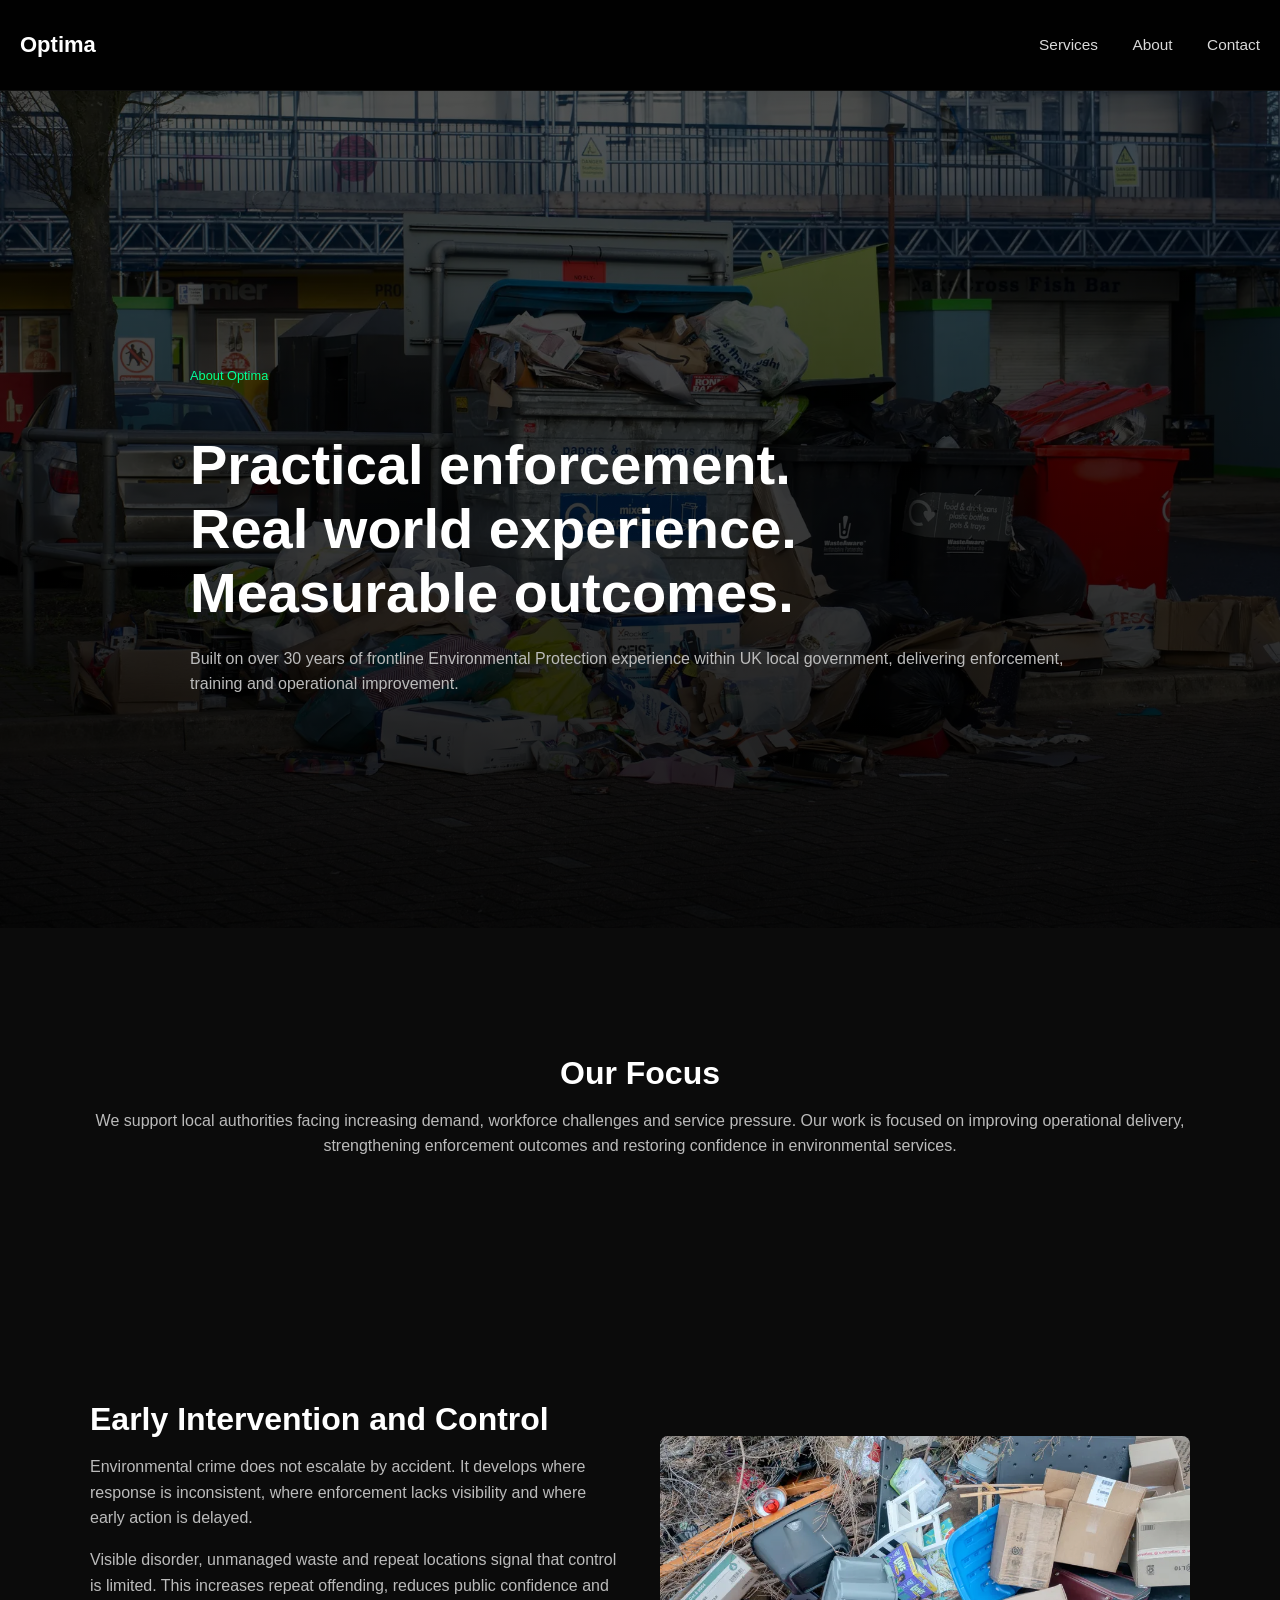
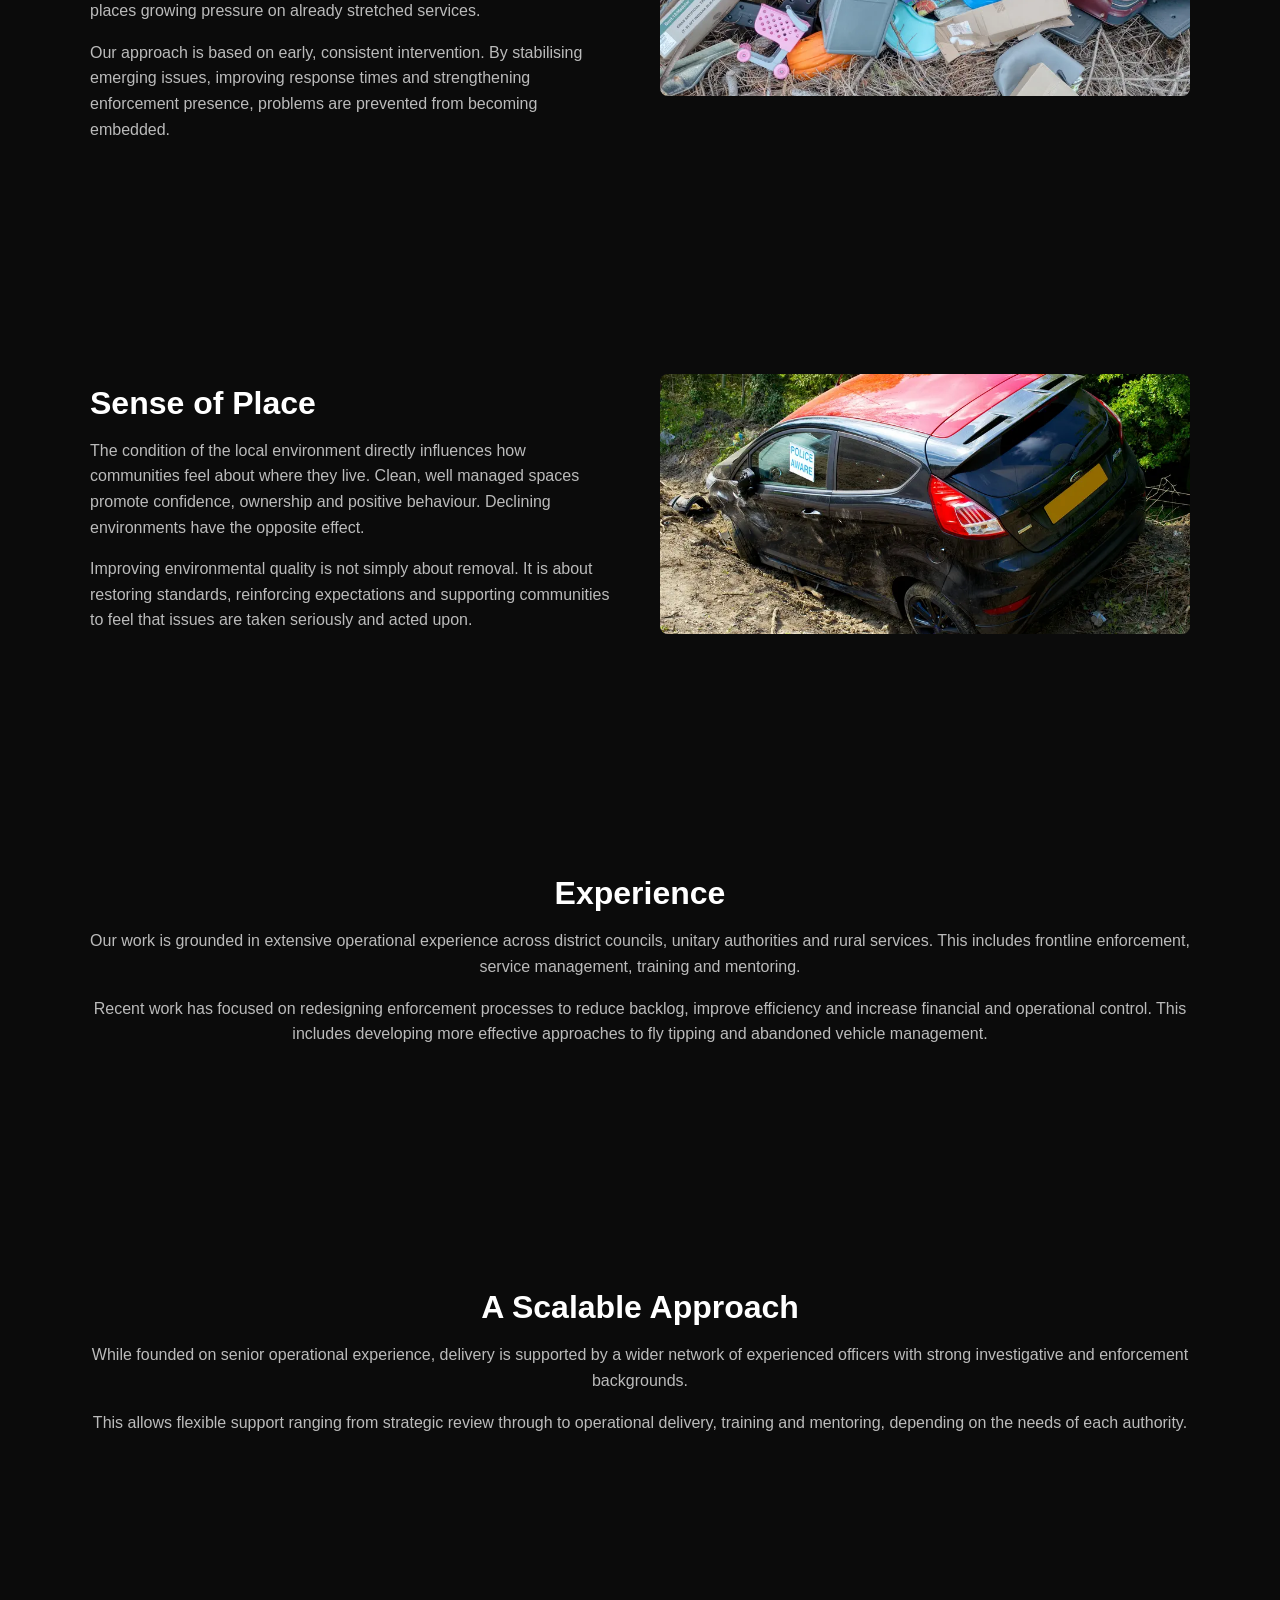
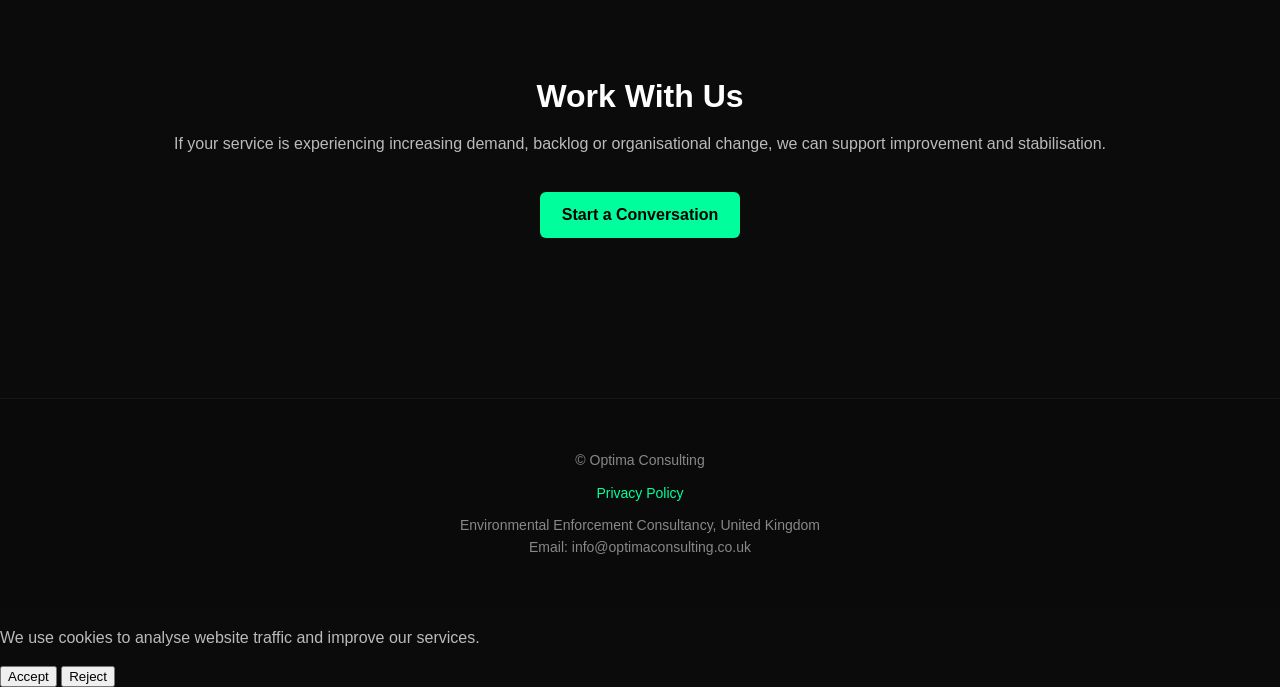
==== about.html @ 229b8951 "Update site structure, add cookie consent, privacy page, improve services content" ====
<!DOCTYPE html>
<html lang="en">
<head>
<meta charset="UTF-8">
<meta name="viewport" content="width=device-width, initial-scale=1.0">
<title>About | Optima Consulting</title>

<link rel="stylesheet" href="css/style.css">
</head>

<body>

<div id="nav-placeholder"></div>

<!-- HERO -->

<section class="hero">
    <div class="hero-inner">
        <p class="eyebrow">About Optima</p>

        <h1>
            Practical enforcement.<br>
            Real world experience.<br>
            Measurable outcomes.
        </h1>

        <p>
        Built on over 30 years of frontline Environmental Protection experience within UK local government, delivering enforcement, training and operational improvement.
        </p>
    </div>
</section>

<!-- POSITIONING -->

<section class="section center">
    <div class="container">
        <h2>Our Focus</h2>
        <p>
        We support local authorities facing increasing demand, workforce challenges and service pressure. Our work is focused on improving operational delivery, strengthening enforcement outcomes and restoring confidence in environmental services.
        </p>
    </div>
</section>

<!-- CORE PRINCIPLE -->

<section class="split">
    <div class="container split-grid">

        <div>
            <h2>Early Intervention and Control</h2>

            <p>
            Environmental crime does not escalate by accident. It develops where response is inconsistent, where enforcement lacks visibility and where early action is delayed.
            </p>

            <p>
            Visible disorder, unmanaged waste and repeat locations signal that control is limited. This increases repeat offending, reduces public confidence and places growing pressure on already stretched services.
            </p>

            <p>
            Our approach is based on early, consistent intervention. By stabilising emerging issues, improving response times and strengthening enforcement presence, problems are prevented from becoming embedded.
            </p>
        </div>

        <img src="images/flytipping.webp" alt="Environmental enforcement">

    </div>
</section>

<!-- SENSE OF PLACE -->

<section class="split">
    <div class="container split-grid reverse">

        <div>
            <h2>Sense of Place</h2>

            <p>
            The condition of the local environment directly influences how communities feel about where they live. Clean, well managed spaces promote confidence, ownership and positive behaviour. Declining environments have the opposite effect.
            </p>

            <p>
            Improving environmental quality is not simply about removal. It is about restoring standards, reinforcing expectations and supporting communities to feel that issues are taken seriously and acted upon.
            </p>
        </div>

        <img src="images/abandoned.webp" alt="Local environment and public space">

    </div>
</section>

<!-- EXPERIENCE -->

<section class="section">
    <div class="container">

        <h2>Experience</h2>

        <p>
        Our work is grounded in extensive operational experience across district councils, unitary authorities and rural services. This includes frontline enforcement, service management, training and mentoring.
        </p>

        <p>
        Recent work has focused on redesigning enforcement processes to reduce backlog, improve efficiency and increase financial and operational control. This includes developing more effective approaches to fly tipping and abandoned vehicle management.
        </p>

    </div>
</section>

<!-- TEAM POSITIONING -->

<section class="section center">
    <div class="container">

        <h2>A Scalable Approach</h2>

        <p>
        While founded on senior operational experience, delivery is supported by a wider network of experienced officers with strong investigative and enforcement backgrounds.
        </p>

        <p>
        This allows flexible support ranging from strategic review through to operational delivery, training and mentoring, depending on the needs of each authority.
        </p>

    </div>
</section>

<!-- FINAL CTA -->

<section class="section center">
    <div class="container">
        <h2>Work With Us</h2>
        <p>
        If your service is experiencing increasing demand, backlog or organisational change, we can support improvement and stabilisation.
        </p>
        <a href="contact.html" class="btn">Start a Conversation</a>
    </div>
</section>


<script src="js/nav.js"></script>
<script src="js/footer.js"></script>
<script src="js/cookie.js"></script>
</body>
</html>
---- css/style.css ----
/* RESET */
body {
    margin:0;
    font-family: Arial, sans-serif;
    background:#0b0b0b;
    color:#fff;
    padding-top:90px;
}

/* GLOBAL CONTAINER */
.container {
    max-width:1100px;
    margin:auto;
    padding:0 20px;
}

/* NAV BAR */
.nav {
    position:fixed;
    top:0;
    width:100%;
    z-index:1000;
    background: rgba(0,0,0,0.9);
    backdrop-filter: blur(6px);
    border-bottom:1px solid rgba(255,255,255,0.05);
}

.nav-inner {
    height:90px;
    padding:0 20px;
    display:flex;
    align-items:center;
    justify-content:space-between;
}

/* LOGO */
.logo a {
    font-size:clamp(18px, 2vw, 22px);
    font-weight:600;
    color:#ffffff;
    text-decoration:none;
}

/* NAV LINKS */
.nav-links a {
    color:#ffffff;
    text-decoration:none;
    margin-left:30px;
    font-size:clamp(14px, 1.2vw, 16px);
    opacity:0.85;
    transition:all 0.2s ease;
}

.nav-links a:hover,
.nav-links a.active {
    color:#00ff9c;
    opacity:1;
}

.nav a:visited {
    color:#ffffff;
}

/* TYPOGRAPHY */
h1 {
    font-size:clamp(32px, 5vw, 56px);
    line-height:1.15;
    margin-bottom:20px;
}

h2 {
    font-size:clamp(24px, 3vw, 32px);
    margin-bottom:15px;
}

h3 {
    font-size:18px;
    color:#00ff9c;
}

p {
    color:#bbb;
    line-height:1.6;
}

/* HERO */
.hero {
    display:flex;
    align-items:center;
    min-height:70vh;

    padding:clamp(100px, 10vw, 140px) 20px 80px;

    background:
        linear-gradient(rgba(0,0,0,0.65), rgba(0,0,0,0.9)),
        url('../images/hero-texture.webp') center/cover no-repeat;
}

.hero-inner {
    max-width:900px;
    margin:0 auto;
}

/* ADD THIS BELOW YOUR HERO SECTION */

/* SERVICE HERO (NEW) */
.service-hero {
    position: relative;
    display: flex;
    align-items: center;
    min-height: 80vh;
    padding: 120px 0 80px;
    overflow: hidden;
}

/* BACKGROUND IMAGES */
.service-flytipping {
    background: url("../images/flytipping.webp") center/cover no-repeat;
}

.service-vehicles {
    background: url("../images/abandoned.webp") center/cover no-repeat;
}

/* STRONG OVERLAY (FIXED) */
.service-overlay {
    position: absolute;
    top: 0;
    left: 0;
    right: 0;
    bottom: 0;

    background: linear-gradient(
        rgba(0,0,0,0.85) 0%,
        rgba(0,0,0,0.75) 40%,
        rgba(0,0,0,0.9) 100%
    );

    z-index: 1;
}

/* CONTENT CONTAINER */
.service-hero-content {
    position: relative;
    z-index: 2;
    max-width: 700px;
}

/* TEXT IMPROVEMENTS */
.service-hero-content h2,
.service-hero-content p,
.service-hero-content li,
.service-hero-content h3 {
    text-shadow: 0 2px 8px rgba(0,0,0,0.6);
}

/* LEAD TEXT */
.lead {
    font-size: 18px;
    color: #ddd;
    margin-bottom: 20px;
}

/* TWO COLUMN INSIDE HERO */
.service-columns {
    display: grid;
    grid-template-columns: 1fr 1fr;
    gap: 30px;
    margin-top: 30px;
}

.footer {
    background:#0a0a0a;
    border-top:1px solid rgba(255,255,255,0.05);
    margin-top:60px;
    padding:40px 20px;
    text-align:center;
}

.footer-inner {
    max-width:900px;
    margin:auto;
}

.footer p {
    margin:10px 0;
    color:#888;
    font-size:14px;
}

.footer a {
    color:#00ff9c;
    text-decoration:none;
}

.footer a:hover {
    text-decoration:underline;
}

.footer-meta {
    font-size:13px;
    color:#666;
}

/* MOBILE FIX */
@media (max-width:768px) {

    .service-hero {
        min-height: auto;
        padding: 100px 20px 60px;
    }

    .service-columns {
        grid-template-columns: 1fr;
    }
}

/* EYEBROW */
.eyebrow {
    color:#00ff9c;
    font-size:0.8rem;
    margin-bottom:10px;
}

/* BUTTON */
.btn {
    display:inline-block;
    margin-top:20px;
    padding:14px 22px;
    background:#00ff9c;
    color:#000;
    border-radius:6px;
    text-decoration:none;
    font-weight:600;
}

/* SECTION */
.section {
    padding:clamp(60px, 8vw, 100px) 0;
    text-align:center;
}

/* SPLIT LAYOUT */
.split {
    padding:clamp(60px, 8vw, 100px) 0;
}

.split-grid {
    display:grid;
    grid-template-columns:1fr 1fr;
    gap:40px;
    align-items:center;
}

.split img {
    width:100%;
    height:260px;
    object-fit:cover;
    border-radius:8px;
}

/* CASE STUDY */
.case {
    padding:clamp(60px, 8vw, 100px) 0;
    background:#111;
}

.case-grid {
    display:grid;
    grid-template-columns:1fr 1fr;
    gap:50px;
    align-items:center;
}

.case img {
    width:100%;
    height:260px;
    object-fit:cover;
    border-radius:8px;
}

/* ALT CASE */
.case-alt {
    padding:clamp(60px, 8vw, 100px) 0;
}

.narrow {
    max-width:700px;
    margin:auto;
}

/* LISTS */
ul {
    margin:20px 0;
    padding-left:20px;
}

li {
    margin-bottom:8px;
    color:#ccc;
}

/* CREDIBILITY */
.credibility {
    padding:clamp(60px, 8vw, 100px) 0;
    background:#0f0f0f;
}

.grid-3 {
    display:grid;
    grid-template-columns:repeat(3,1fr);
    gap:30px;
    margin-top:30px;
}

/* APPROACH */
.approach {
    padding:clamp(60px, 8vw, 100px) 0;
}

.grid-4 {
    display:grid;
    grid-template-columns:repeat(4,1fr);
    gap:25px;
    margin-top:30px;
}

/* CONTACT */
.contact {
    background:#111;
    padding:clamp(60px, 8vw, 100px) 0;
    border-radius:8px;
}

.steps {
    margin-top:20px;
    text-align:center;
}

.steps p {
    margin:10px 0;
    color:#ccc;
}

/* FORM */
.form-grid {
    display:grid;
    grid-template-columns:1fr 1fr;
    gap:20px;
    margin-top:40px;
}

.form-group {
    display:flex;
    flex-direction:column;
}

.form-group.full {
    grid-column:1 / -1;
}

.form-group label {
    font-size:13px;
    color:#aaa;
    margin-bottom:6px;
}

.form-group input,
.form-group textarea,
.form-group select {
    padding:12px;
    border-radius:6px;
    border:1px solid #333;
    background:#111;
    color:#fff;
    font-size:14px;
}

.form-group input:focus,
.form-group textarea:focus,
.form-group select:focus {
    outline:none;
    border-color:#00ff9c;
}

.form-group .btn {
    width:fit-content;
}

/* CENTER */
.center {
    text-align:center;
}

/* MOBILE */
@media (max-width:768px) {

    body {
        padding-top:80px;
    }

    .nav-inner {
        height:80px;
    }

    .split-grid,
    .case-grid,
    .grid-3,
    .grid-4 {
        grid-template-columns:1fr;
    }

    .form-grid {
        grid-template-columns:1fr;
    }

    .hero {
        min-height:auto;
        padding:100px 20px 60px;
    }


}
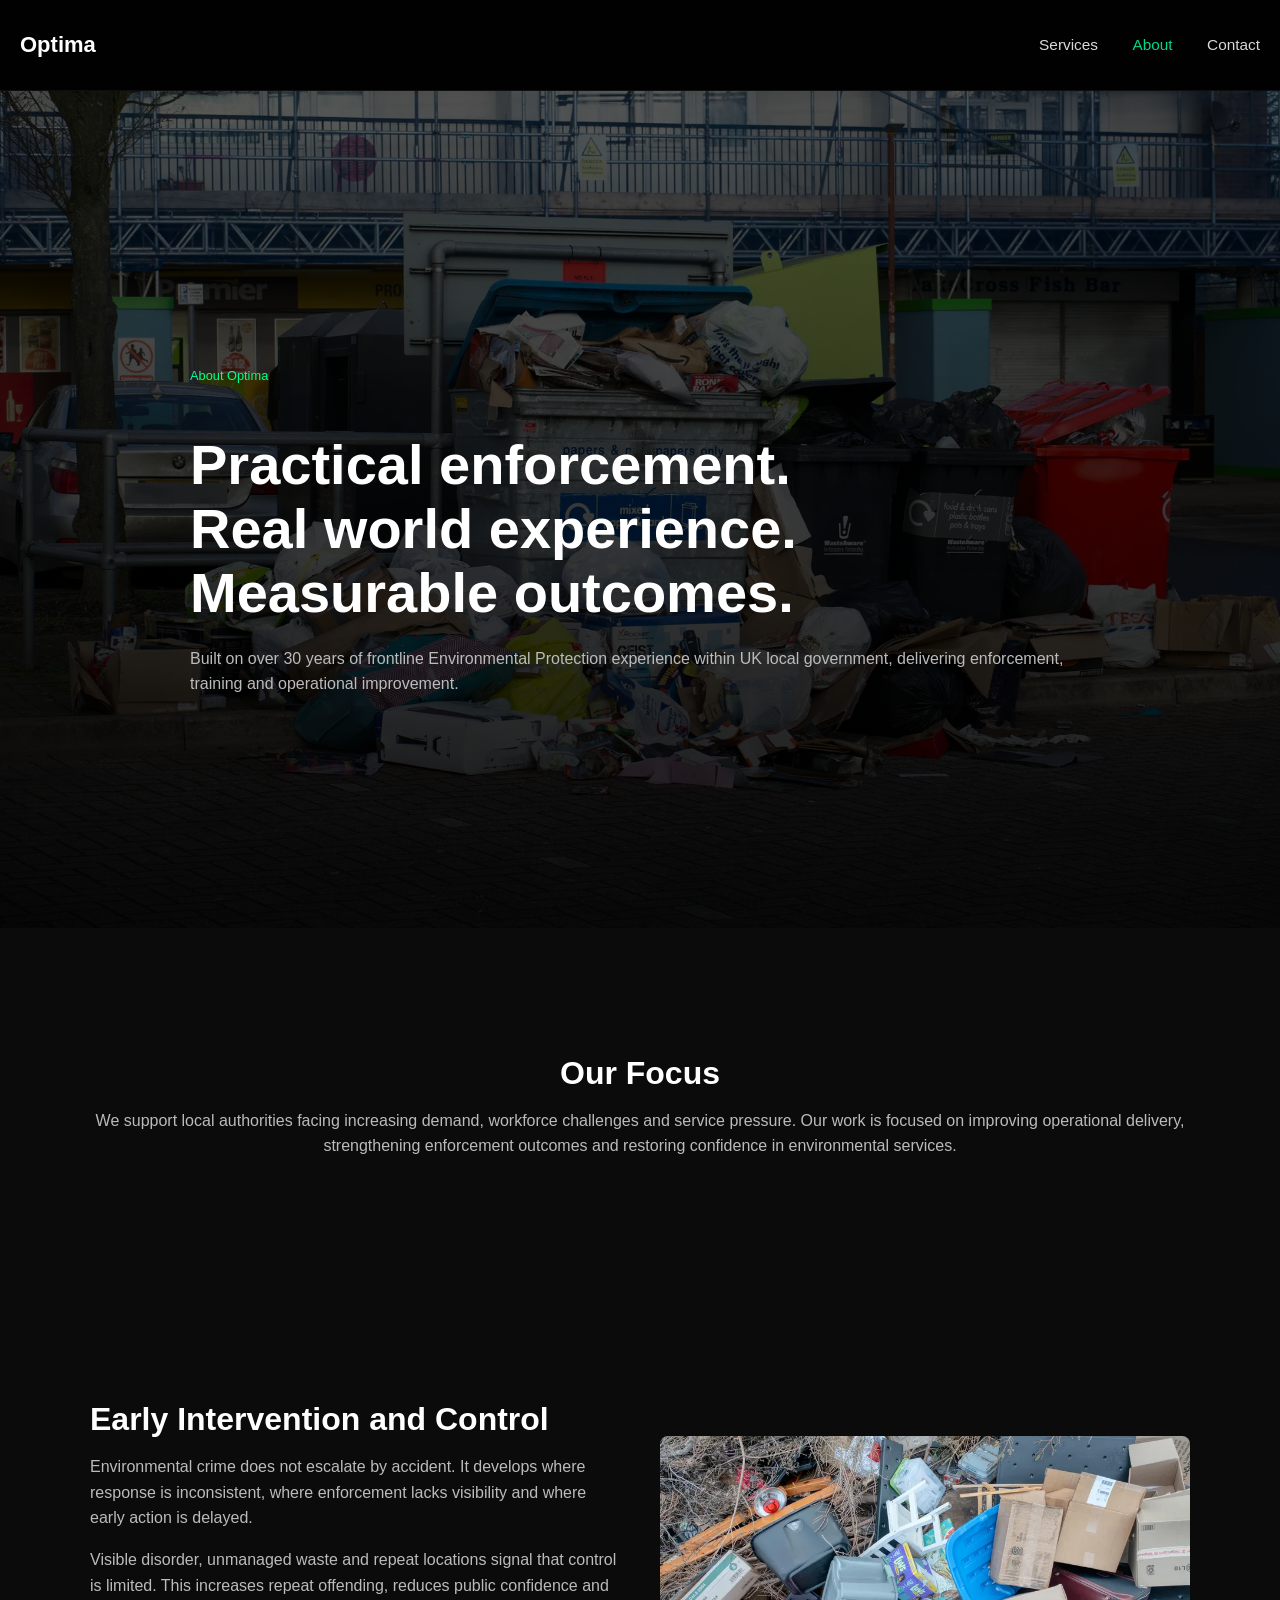
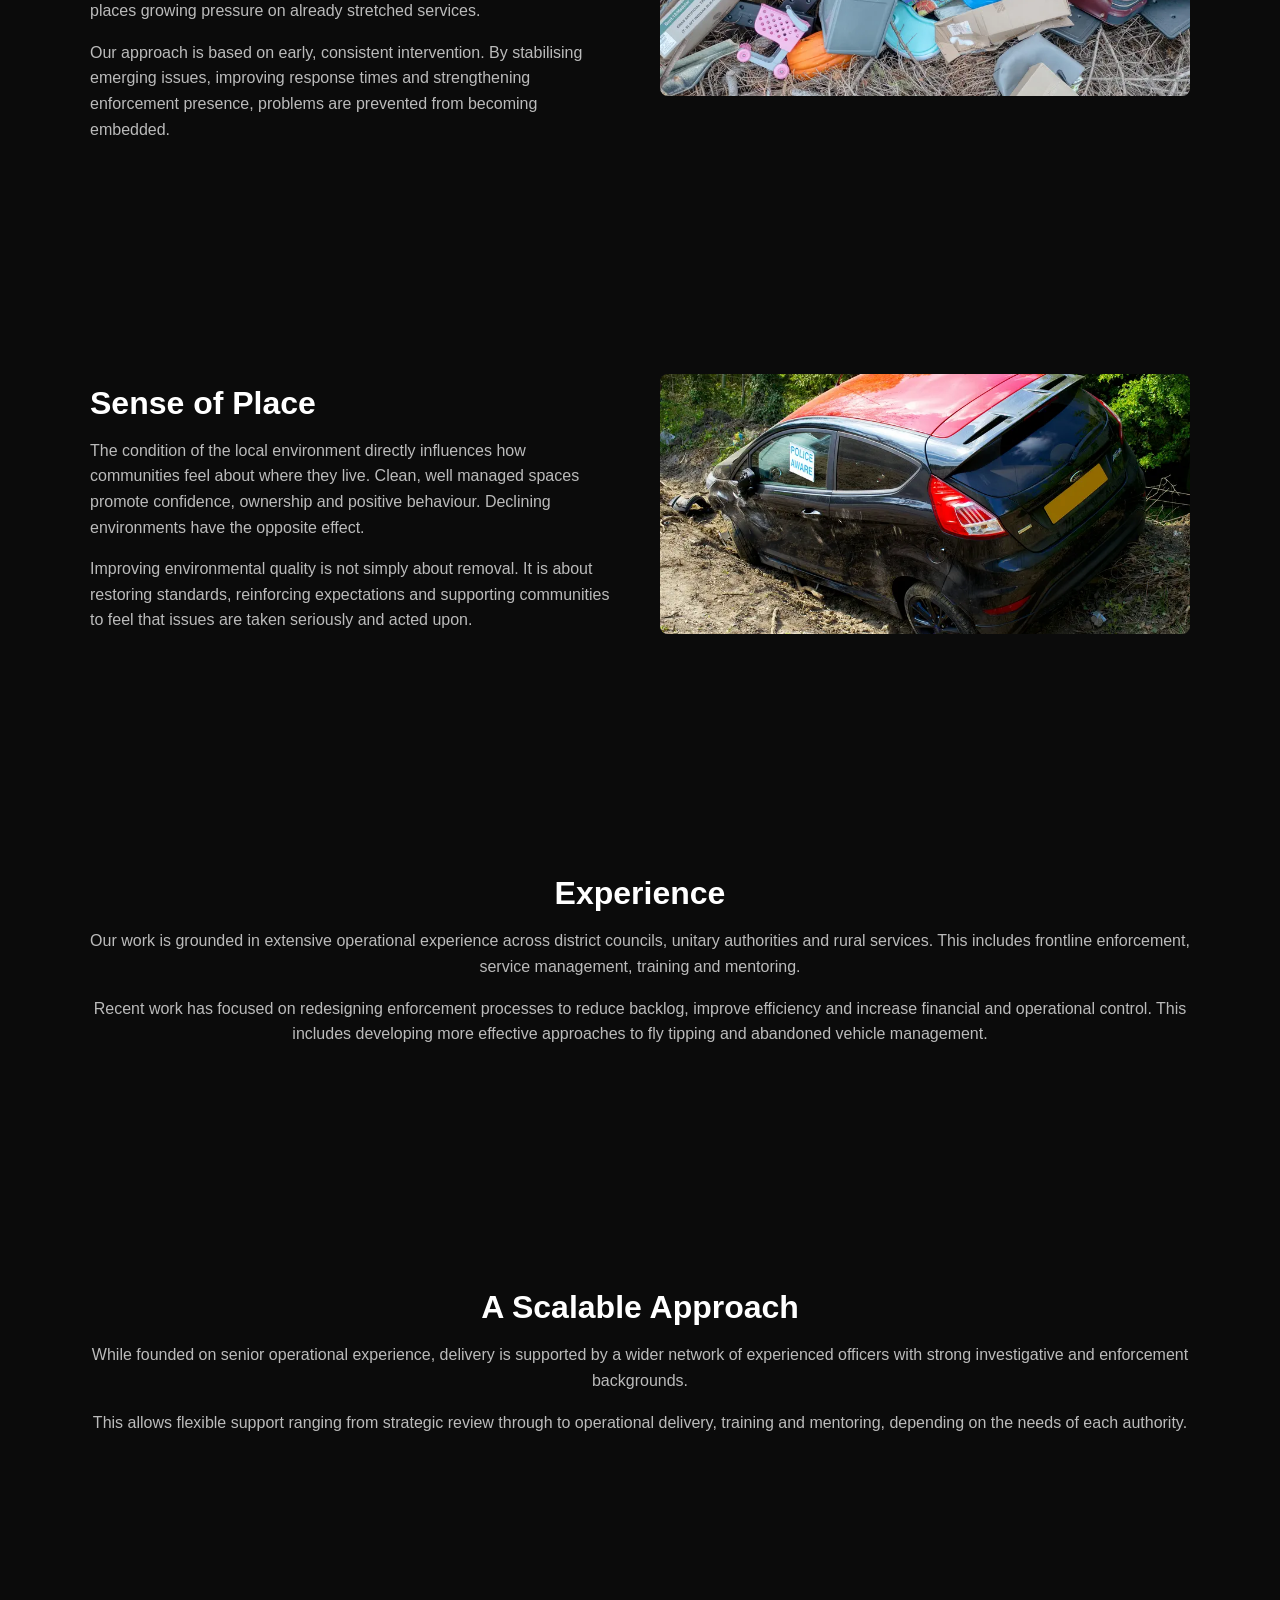
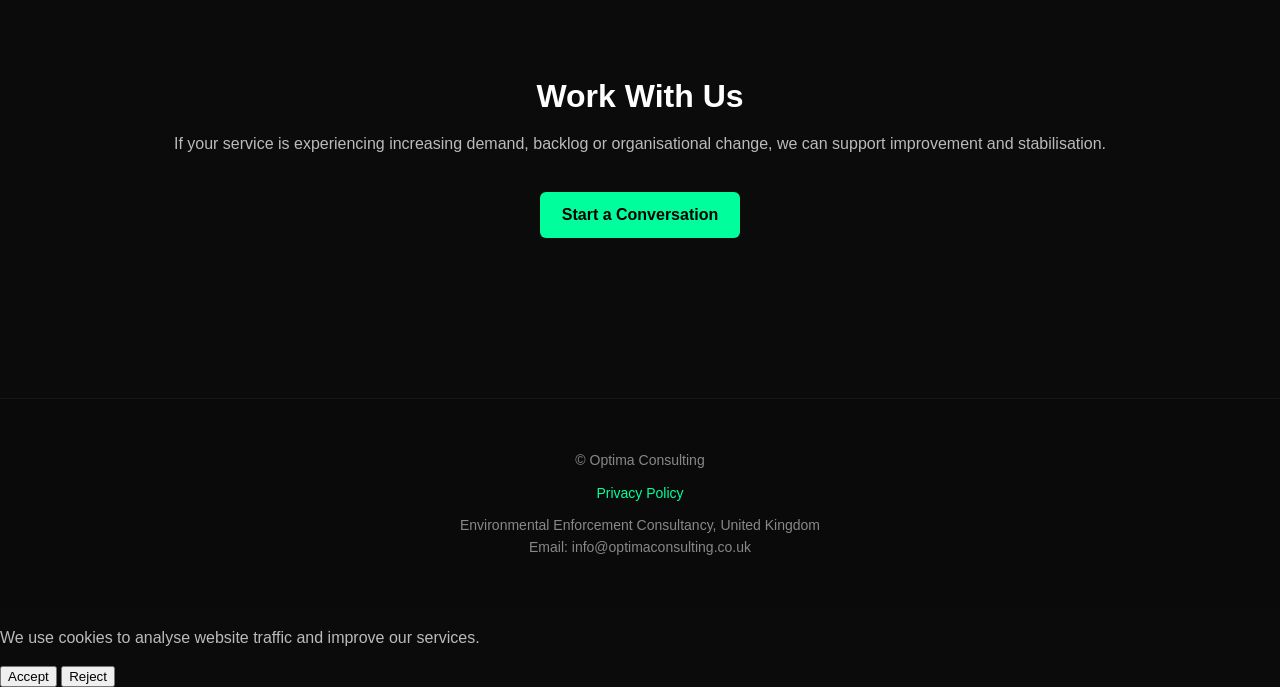
==== commit 3e9afbf1: "Update site structure, add cookie consent, privacy page, improve services content" ====
--- a/about.html
+++ b/about.html
@@ -140,6 +140,6 @@
 
 <script src="js/nav.js"></script>
 <script src="js/footer.js"></script>
-<script src="js/cookie.js"></script>
+<script src="/js/cookie.js"></script>
 </body>
 </html>
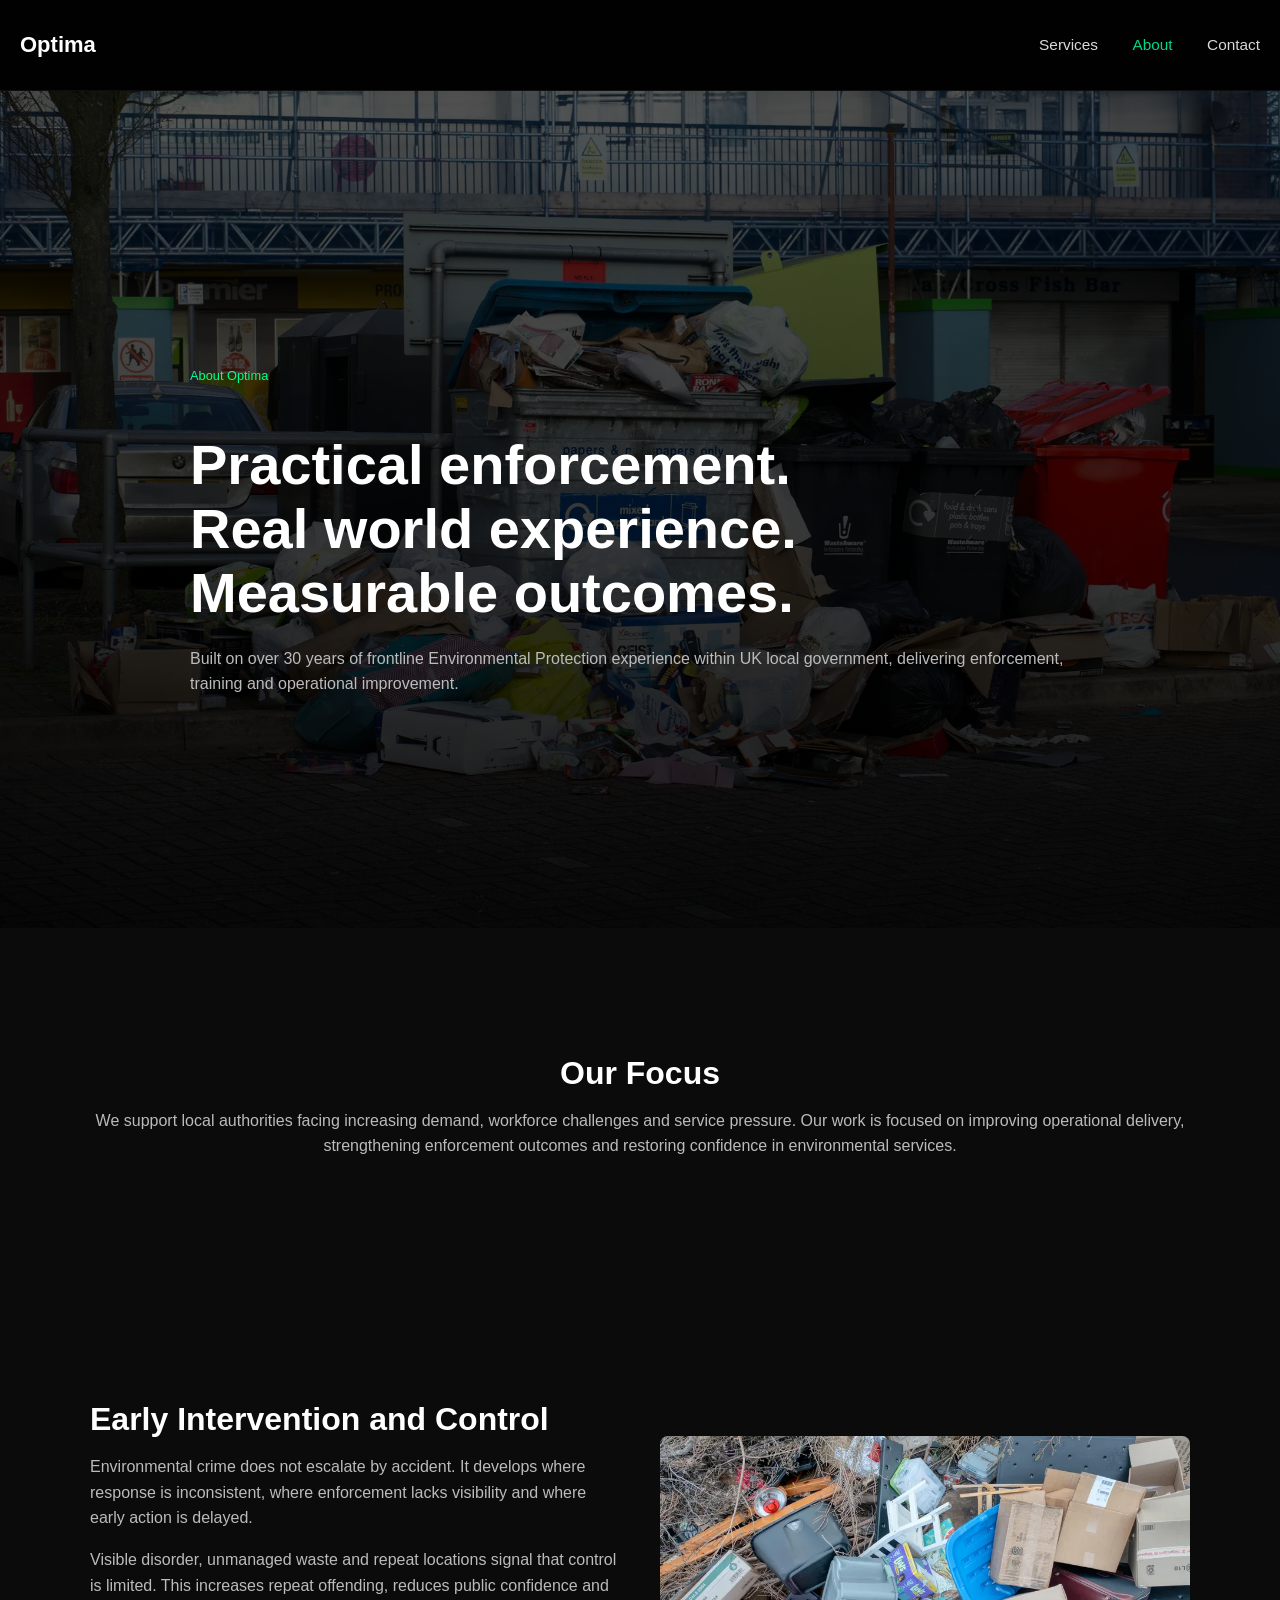
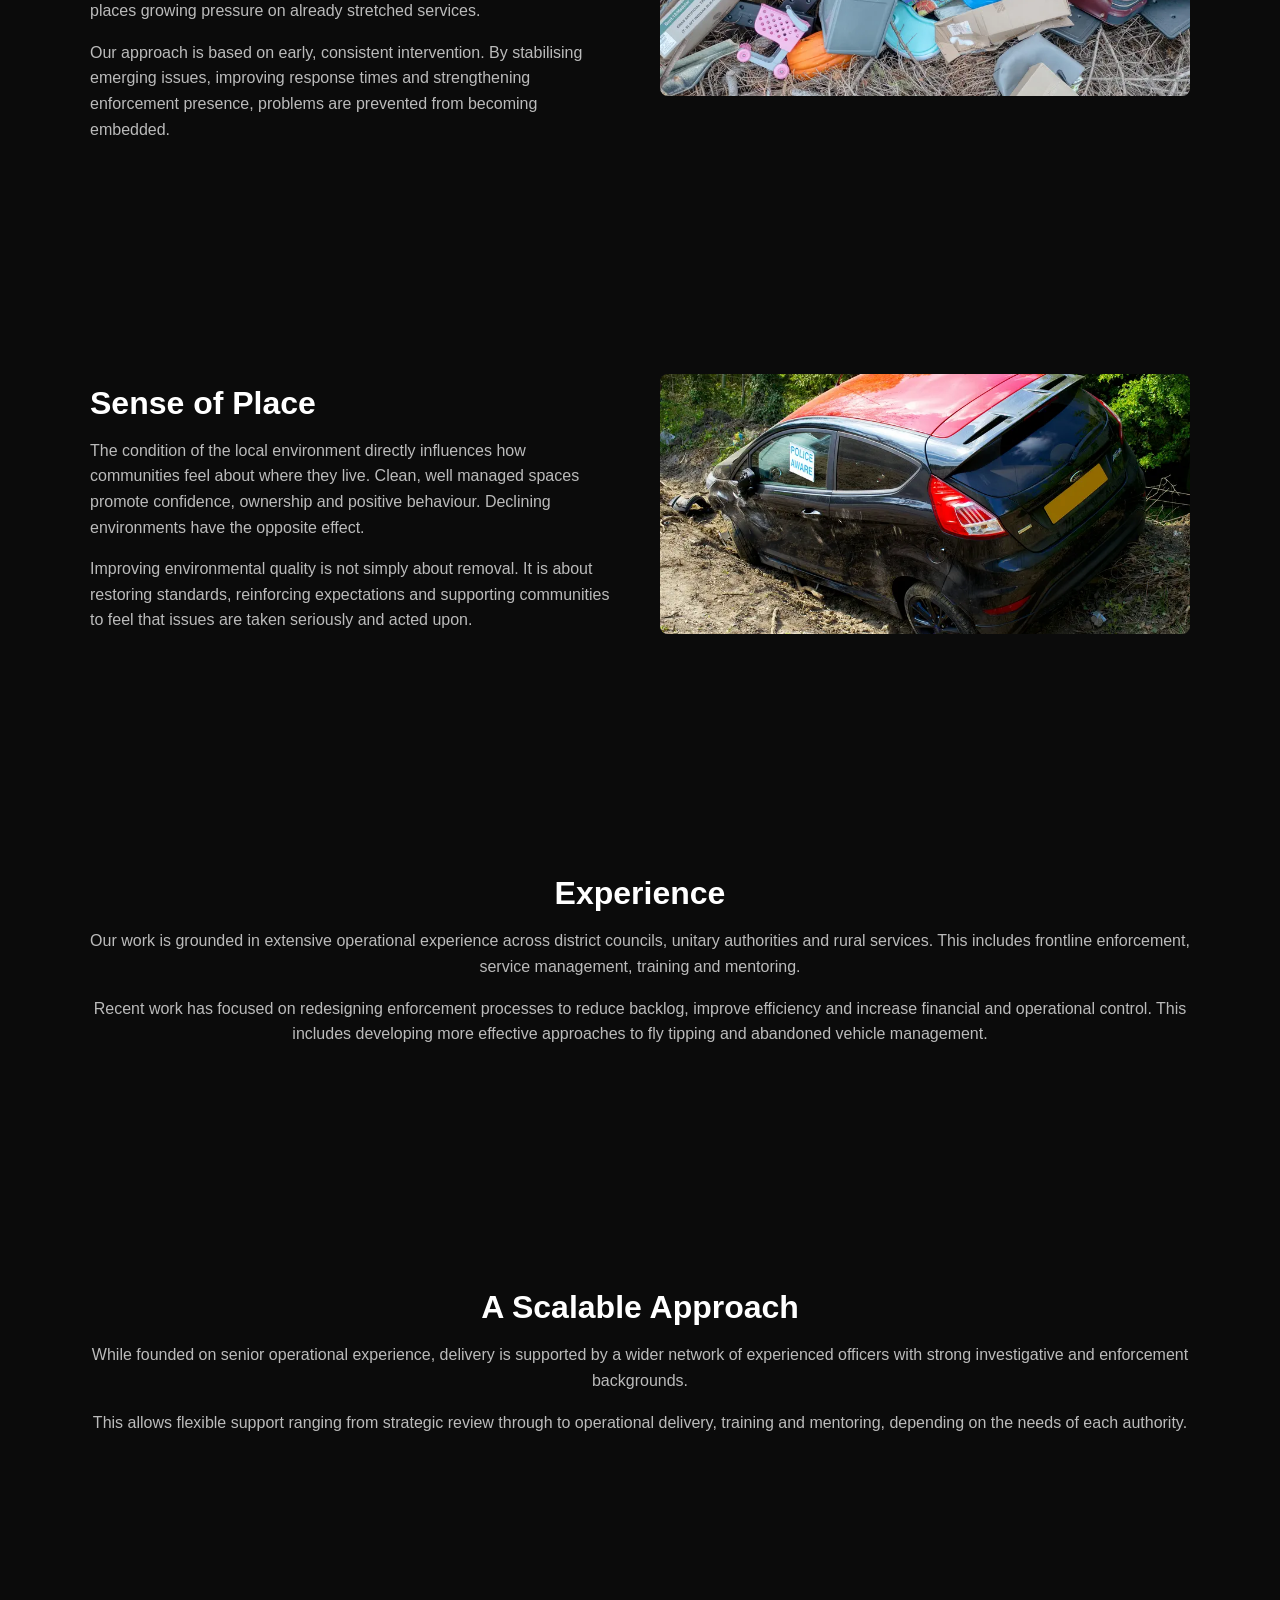
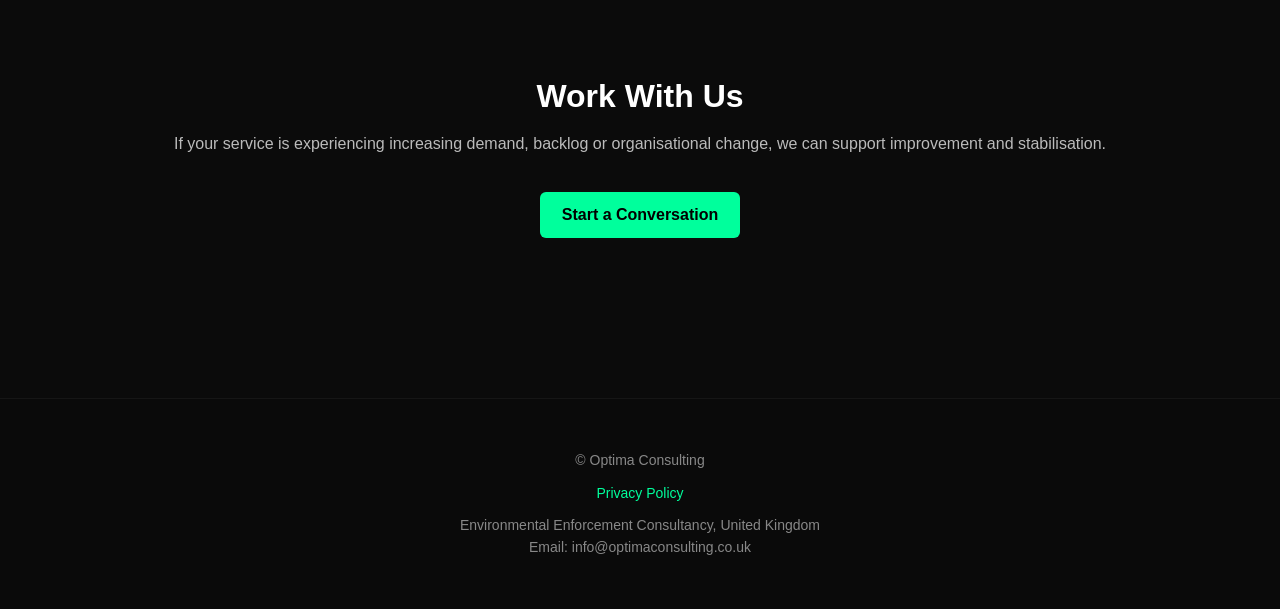
==== commit eae3b180: "Cookie Removed" ====
--- a/about.html
+++ b/about.html
@@ -6,6 +6,16 @@
 <title>About | Optima Consulting</title>
 
 <link rel="stylesheet" href="css/style.css">
+
+<!-- Google tag (gtag.js) -->
+<script async src="https://www.googletagmanager.com/gtag/js?id=G-P6N0KNTGHP"></script>
+<script>
+  window.dataLayer = window.dataLayer || [];
+  function gtag(){dataLayer.push(arguments);}
+  gtag('js', new Date());
+
+  gtag('config', 'G-P6N0KNTGHP');
+</script>
 </head>
 
 <body>
@@ -138,8 +148,7 @@
 </section>
 
 
-<script src="js/nav.js"></script>
-<script src="js/footer.js"></script>
-<script src="/js/cookie.js"></script>
+<script src="/js/nav.js"></script>
+<script src="/js/footer.js"></script>
 </body>
 </html>
--- a/css/style.css
+++ b/css/style.css
@@ -81,6 +81,57 @@
 p {
     color:#bbb;
     line-height:1.6;
+}
+
+.cookie-banner {
+    position: fixed;
+    bottom: 0;
+    left: 0;
+    width: 100%;
+    background: #111;
+    color: #fff;
+    padding: 20px;
+    z-index: 9999;
+    box-shadow: 0 -2px 10px rgba(0,0,0,0.5);
+}
+
+.cookie-inner {
+    max-width: 1100px;
+    margin: 0 auto;
+    display: flex;
+    flex-wrap: wrap;
+    align-items: center;
+    justify-content: space-between;
+    gap: 15px;
+}
+
+.cookie-inner p {
+    margin: 0;
+    font-size: 14px;
+    line-height: 1.4;
+}
+
+.cookie-buttons {
+    display: flex;
+    gap: 10px;
+}
+
+.cookie-buttons button {
+    padding: 8px 14px;
+    border: none;
+    cursor: pointer;
+    font-weight: 600;
+    border-radius: 4px;
+}
+
+#acceptCookies {
+    background: #00e5a0;
+    color: #000;
+}
+
+#rejectCookies {
+    background: #333;
+    color: #fff;
 }
 
 /* HERO */
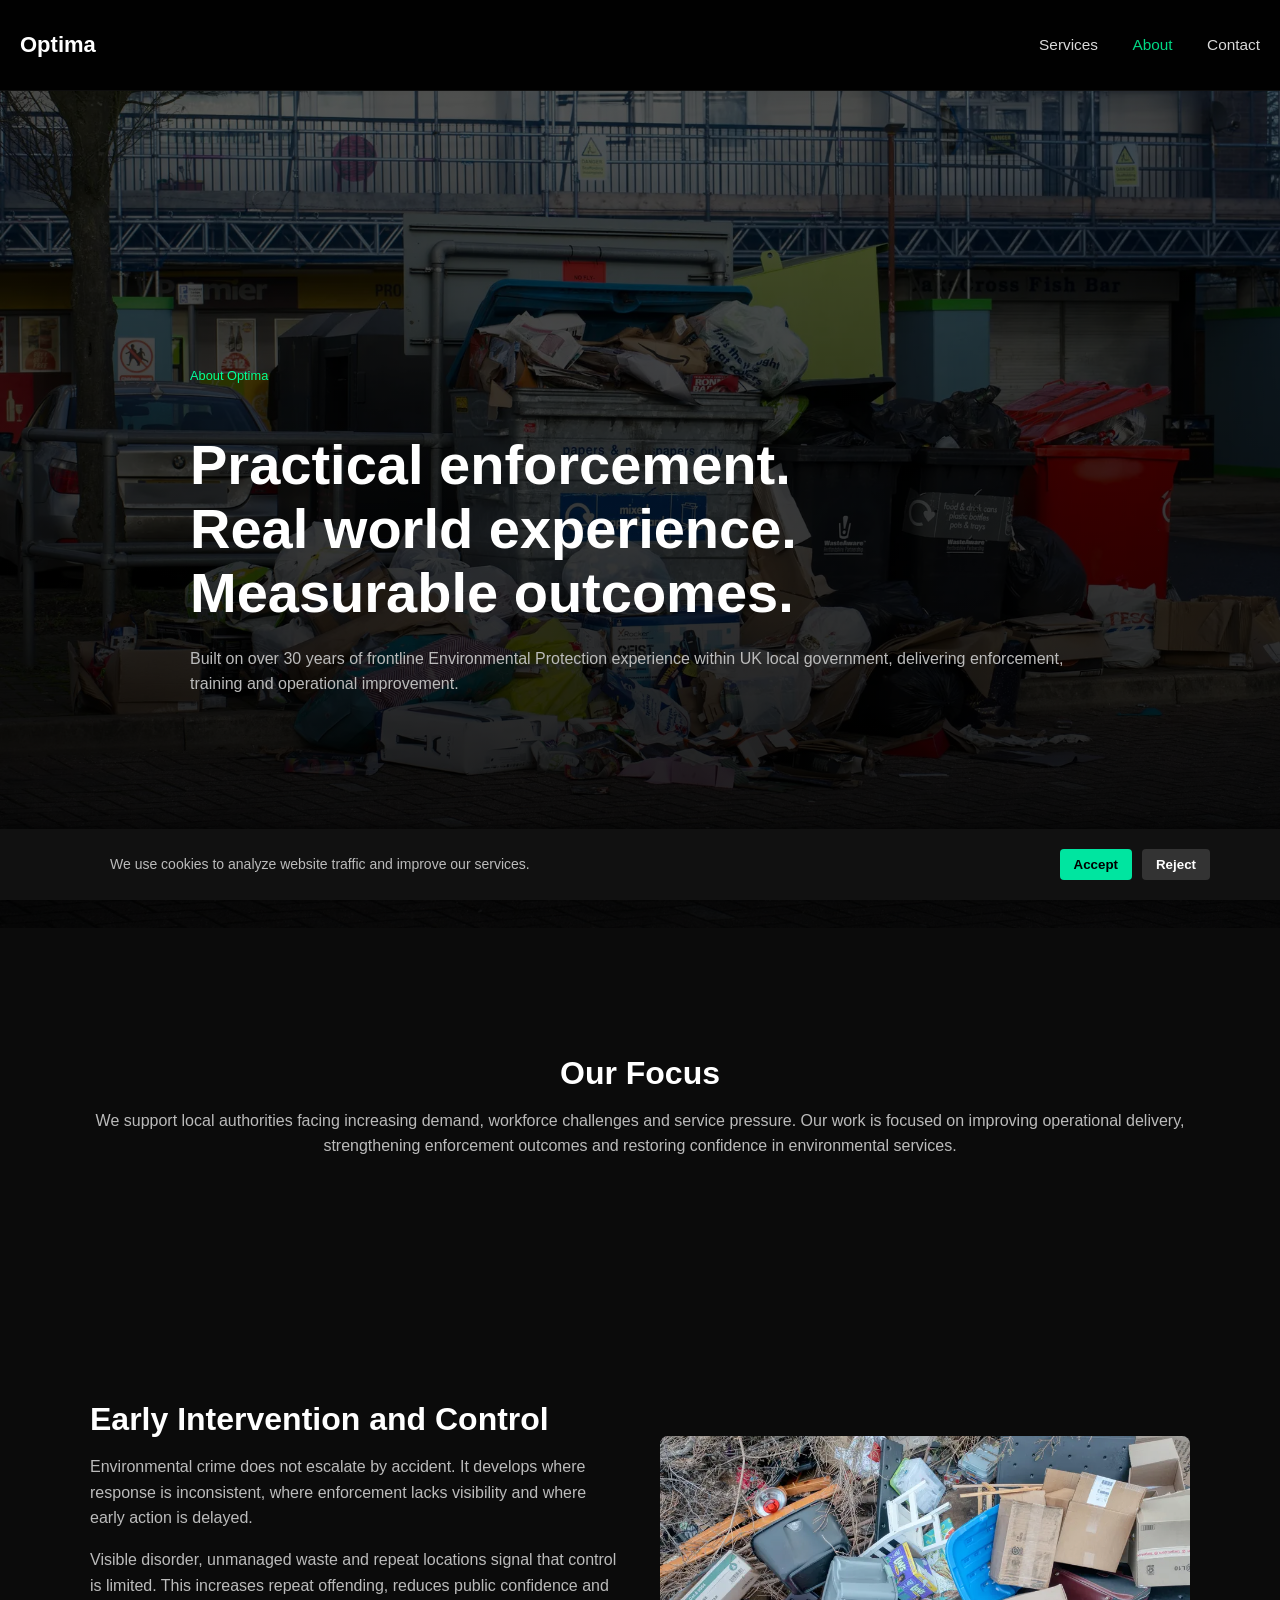
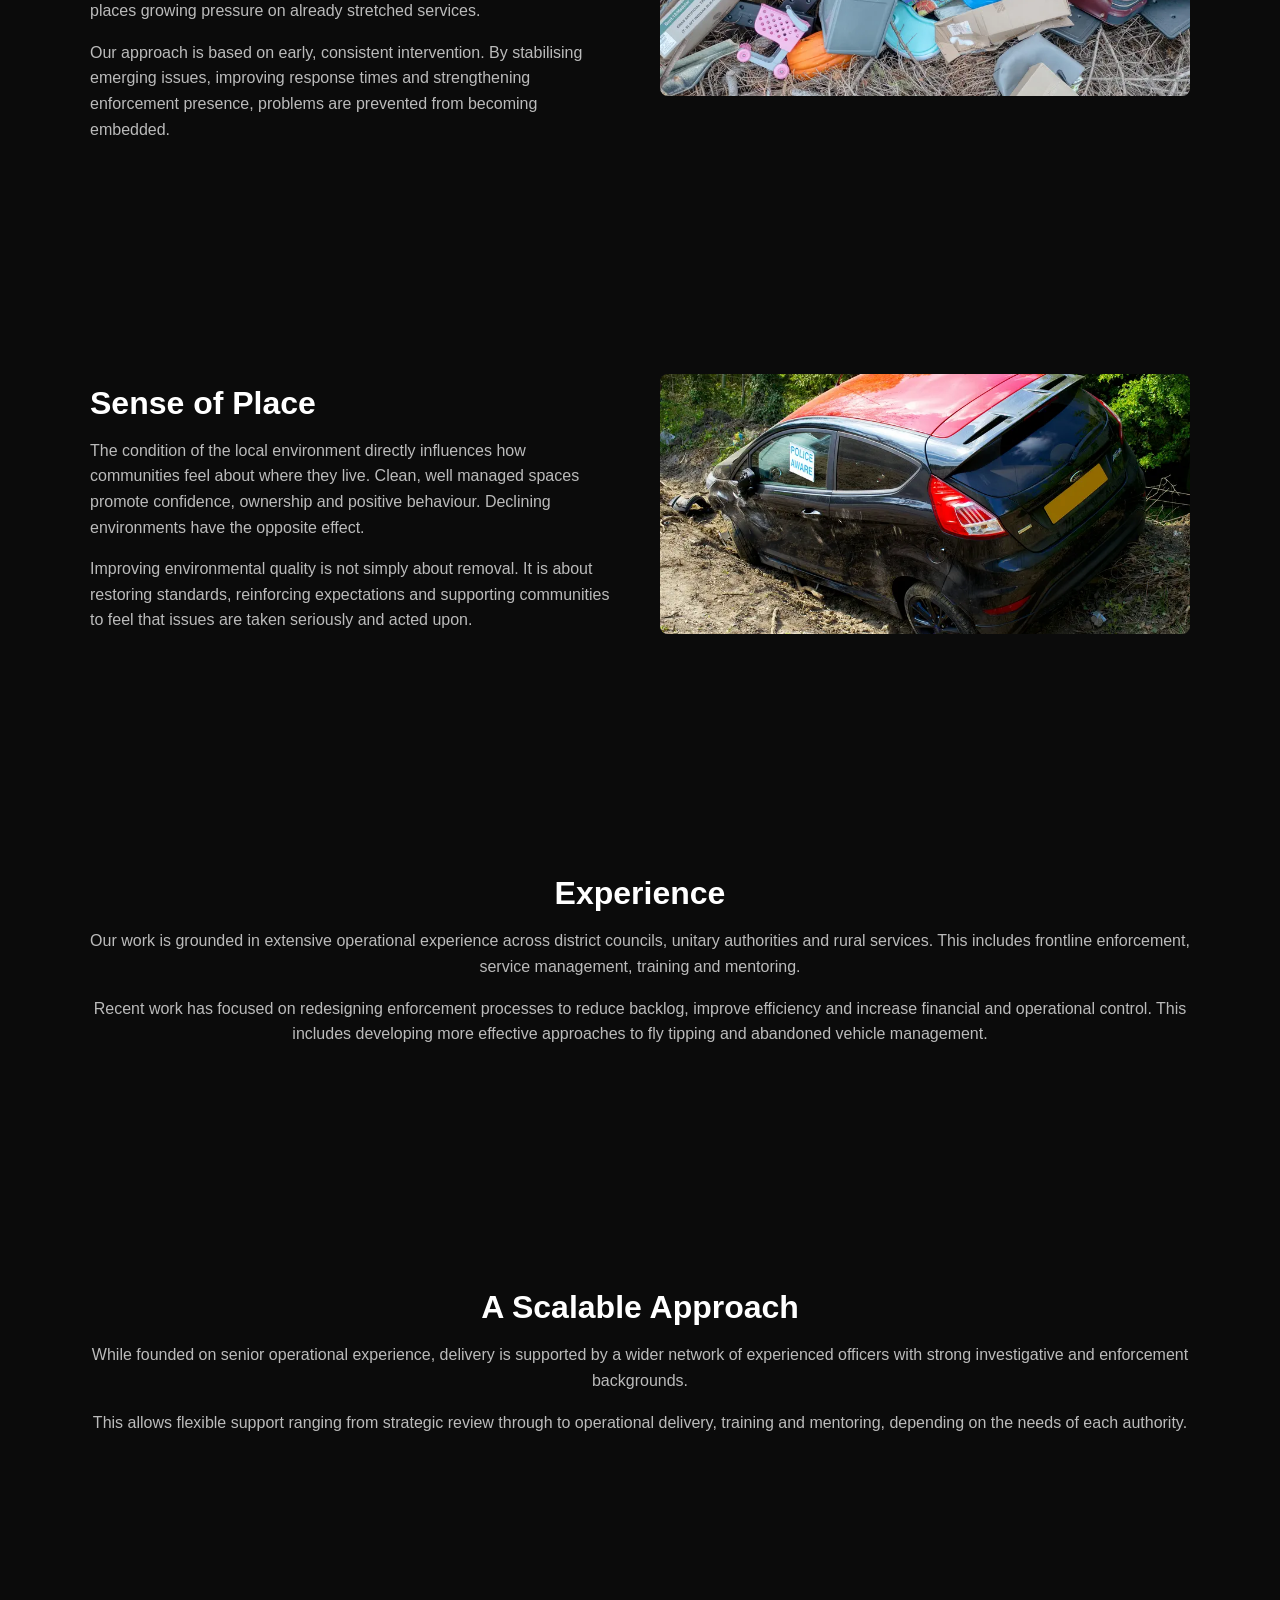
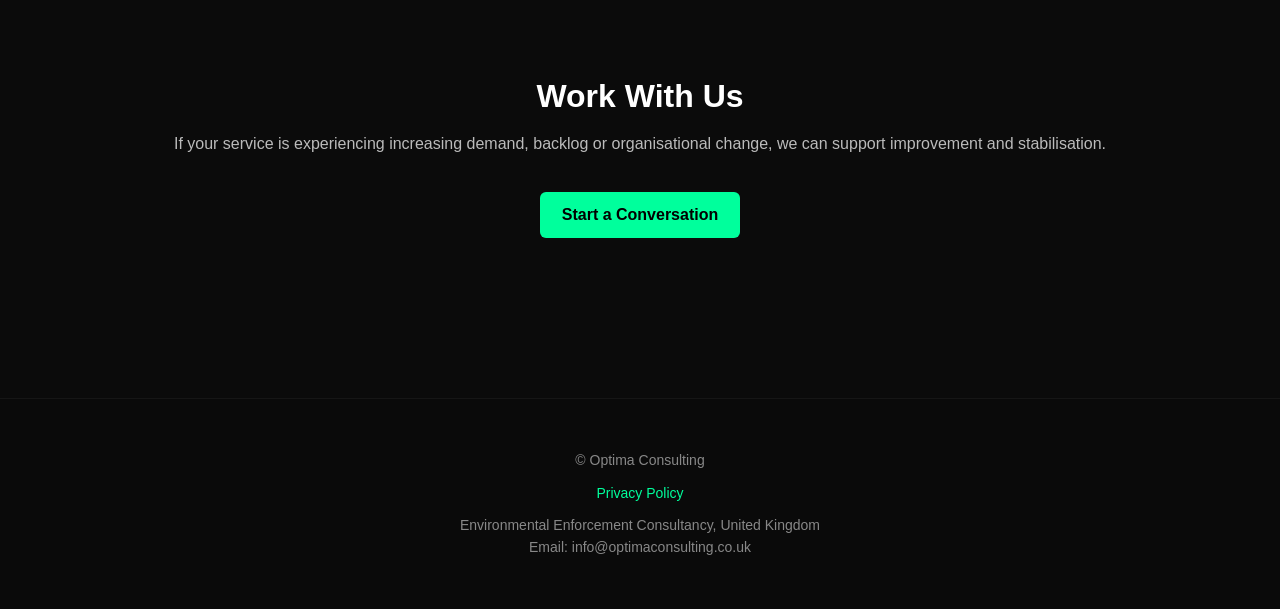
==== commit 22c27aca: "Cookie Reset" ====
--- a/about.html
+++ b/about.html
@@ -5,17 +5,19 @@
 <meta name="viewport" content="width=device-width, initial-scale=1.0">
 <title>About | Optima Consulting</title>
 
-<link rel="stylesheet" href="css/style.css">
-
-<!-- Google tag (gtag.js) -->
+   <!-- Google Tag Manager Snippet -->
 <script async src="https://www.googletagmanager.com/gtag/js?id=G-P6N0KNTGHP"></script>
 <script>
   window.dataLayer = window.dataLayer || [];
   function gtag(){dataLayer.push(arguments);}
   gtag('js', new Date());
+</script>
 
-  gtag('config', 'G-P6N0KNTGHP');
-</script>
+<!-- Add Cookie Consent -->
+<script src="/js/cookie.js"></script>
+
+<link rel="stylesheet" href="css/style.css">
+
 </head>
 
 <body>
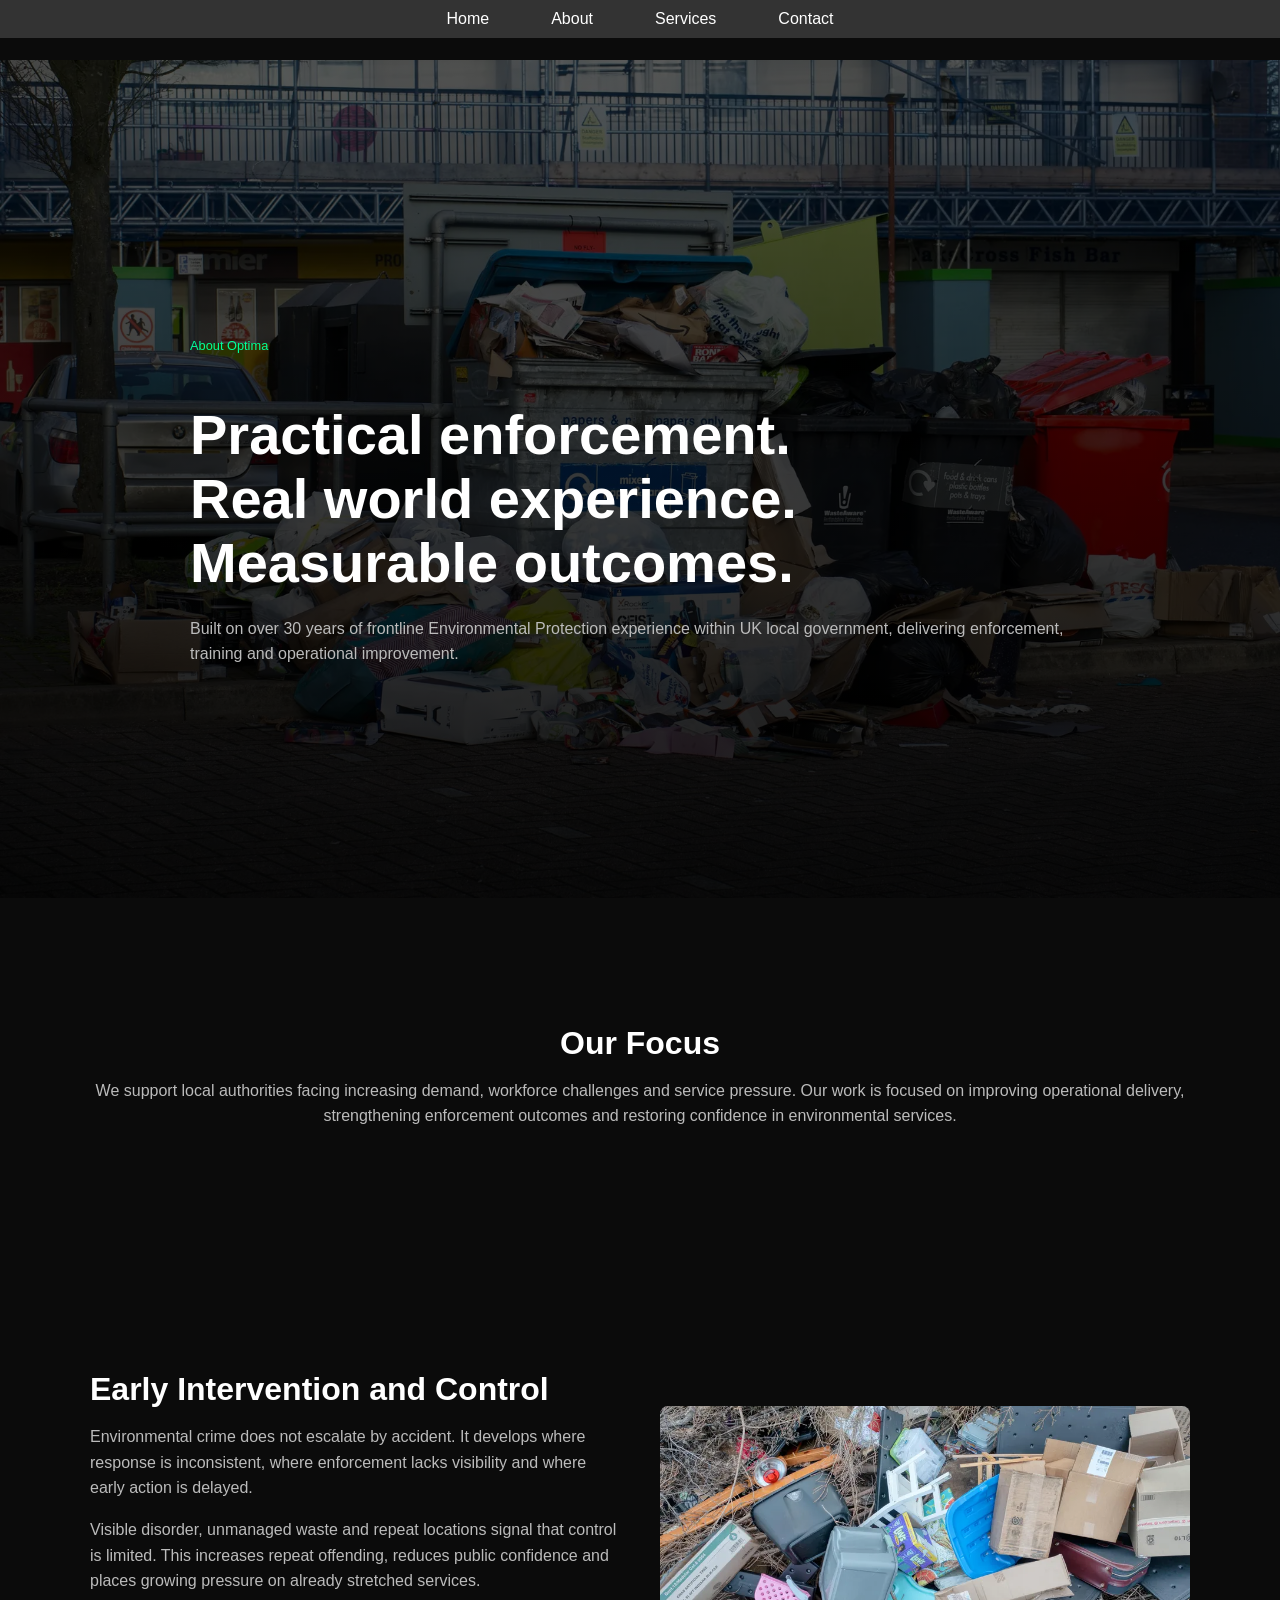
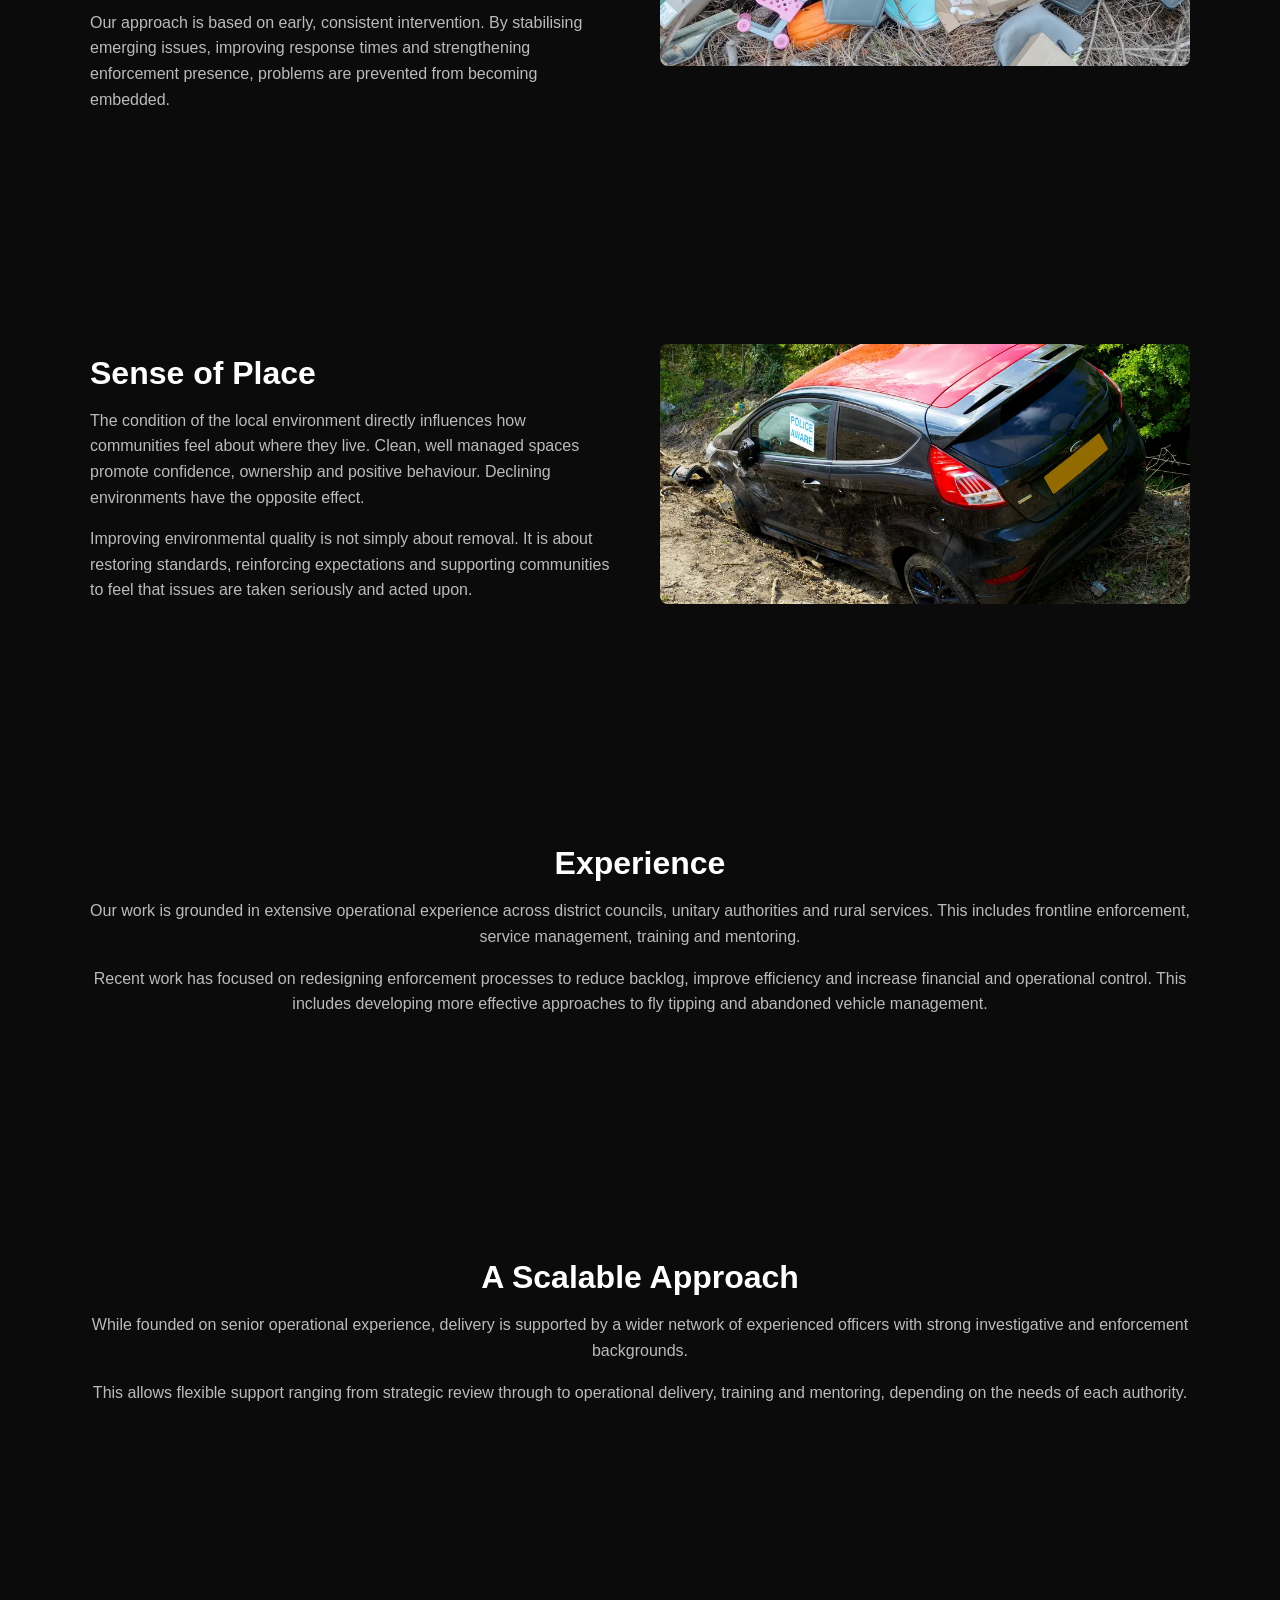
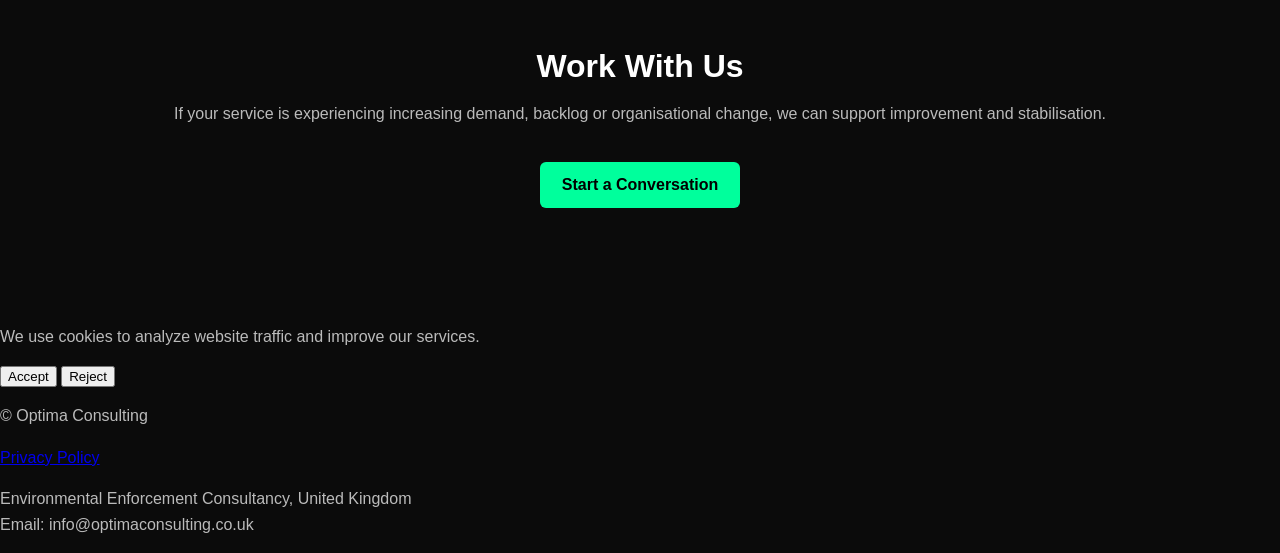
==== commit edb7f2b1: "AllWorkingNav" ====
--- a/about.html
+++ b/about.html
@@ -21,8 +21,6 @@
 </head>
 
 <body>
-
-<div id="nav-placeholder"></div>
 
 <!-- HERO -->
 
@@ -150,7 +148,7 @@
 </section>
 
 
-<script src="/js/nav.js"></script>
+<script src="/js/navbar.js"></script>
 <script src="/js/footer.js"></script>
 </body>
 </html>
--- a/css/style.css
+++ b/css/style.css
@@ -15,50 +15,44 @@
 }
 
 /* NAV BAR */
-.nav {
-    position:fixed;
-    top:0;
-    width:100%;
-    z-index:1000;
-    background: rgba(0,0,0,0.9);
-    backdrop-filter: blur(6px);
-    border-bottom:1px solid rgba(255,255,255,0.05);
-}
-
-.nav-inner {
-    height:90px;
-    padding:0 20px;
-    display:flex;
-    align-items:center;
-    justify-content:space-between;
-}
-
-/* LOGO */
-.logo a {
-    font-size:clamp(18px, 2vw, 22px);
-    font-weight:600;
-    color:#ffffff;
-    text-decoration:none;
-}
-
-/* NAV LINKS */
-.nav-links a {
-    color:#ffffff;
-    text-decoration:none;
-    margin-left:30px;
-    font-size:clamp(14px, 1.2vw, 16px);
-    opacity:0.85;
-    transition:all 0.2s ease;
-}
-
-.nav-links a:hover,
-.nav-links a.active {
-    color:#00ff9c;
-    opacity:1;
-}
-
-.nav a:visited {
-    color:#ffffff;
+/* General Styles for Navbar */
+.navbar {
+  position: fixed;
+  top: 0;
+  left: 0;
+  width: 100%;
+  background-color: #333; /* You can adjust the color */
+  padding: 10px 0;
+  z-index: 1000; /* Ensures navbar stays on top */
+}
+
+.navbar-list {
+  display: flex;
+  justify-content: center;
+  margin: 0;
+  padding: 0;
+  list-style: none;
+}
+
+.navbar-list li {
+  margin: 0 15px;
+}
+
+.navbar-list li a {
+  color: white;
+  text-decoration: none;
+  font-size: 16px;
+  padding: 8px 16px;
+}
+
+.navbar-list li a:hover {
+  background-color: #575757; /* Change to desired hover color */
+  border-radius: 4px;
+}
+
+/* Add space for content to avoid overlap with navbar */
+body {
+  padding-top: 60px; /* Adjust this if your navbar is taller */
 }
 
 /* TYPOGRAPHY */
@@ -83,57 +77,6 @@
     line-height:1.6;
 }
 
-.cookie-banner {
-    position: fixed;
-    bottom: 0;
-    left: 0;
-    width: 100%;
-    background: #111;
-    color: #fff;
-    padding: 20px;
-    z-index: 9999;
-    box-shadow: 0 -2px 10px rgba(0,0,0,0.5);
-}
-
-.cookie-inner {
-    max-width: 1100px;
-    margin: 0 auto;
-    display: flex;
-    flex-wrap: wrap;
-    align-items: center;
-    justify-content: space-between;
-    gap: 15px;
-}
-
-.cookie-inner p {
-    margin: 0;
-    font-size: 14px;
-    line-height: 1.4;
-}
-
-.cookie-buttons {
-    display: flex;
-    gap: 10px;
-}
-
-.cookie-buttons button {
-    padding: 8px 14px;
-    border: none;
-    cursor: pointer;
-    font-weight: 600;
-    border-radius: 4px;
-}
-
-#acceptCookies {
-    background: #00e5a0;
-    color: #000;
-}
-
-#rejectCookies {
-    background: #333;
-    color: #fff;
-}
-
 /* HERO */
 .hero {
     display:flex;
@@ -147,123 +90,17 @@
         url('../images/hero-texture.webp') center/cover no-repeat;
 }
 
+    .service-flytipping {
+    background: url("../images/flytipping.webp") center/cover no-repeat;
+}
+
+.service-vehicles {
+    background: url("../images/abandoned.webp") center/cover no-repeat;
+}
+
 .hero-inner {
     max-width:900px;
     margin:0 auto;
-}
-
-/* ADD THIS BELOW YOUR HERO SECTION */
-
-/* SERVICE HERO (NEW) */
-.service-hero {
-    position: relative;
-    display: flex;
-    align-items: center;
-    min-height: 80vh;
-    padding: 120px 0 80px;
-    overflow: hidden;
-}
-
-/* BACKGROUND IMAGES */
-.service-flytipping {
-    background: url("../images/flytipping.webp") center/cover no-repeat;
-}
-
-.service-vehicles {
-    background: url("../images/abandoned.webp") center/cover no-repeat;
-}
-
-/* STRONG OVERLAY (FIXED) */
-.service-overlay {
-    position: absolute;
-    top: 0;
-    left: 0;
-    right: 0;
-    bottom: 0;
-
-    background: linear-gradient(
-        rgba(0,0,0,0.85) 0%,
-        rgba(0,0,0,0.75) 40%,
-        rgba(0,0,0,0.9) 100%
-    );
-
-    z-index: 1;
-}
-
-/* CONTENT CONTAINER */
-.service-hero-content {
-    position: relative;
-    z-index: 2;
-    max-width: 700px;
-}
-
-/* TEXT IMPROVEMENTS */
-.service-hero-content h2,
-.service-hero-content p,
-.service-hero-content li,
-.service-hero-content h3 {
-    text-shadow: 0 2px 8px rgba(0,0,0,0.6);
-}
-
-/* LEAD TEXT */
-.lead {
-    font-size: 18px;
-    color: #ddd;
-    margin-bottom: 20px;
-}
-
-/* TWO COLUMN INSIDE HERO */
-.service-columns {
-    display: grid;
-    grid-template-columns: 1fr 1fr;
-    gap: 30px;
-    margin-top: 30px;
-}
-
-.footer {
-    background:#0a0a0a;
-    border-top:1px solid rgba(255,255,255,0.05);
-    margin-top:60px;
-    padding:40px 20px;
-    text-align:center;
-}
-
-.footer-inner {
-    max-width:900px;
-    margin:auto;
-}
-
-.footer p {
-    margin:10px 0;
-    color:#888;
-    font-size:14px;
-}
-
-.footer a {
-    color:#00ff9c;
-    text-decoration:none;
-}
-
-.footer a:hover {
-    text-decoration:underline;
-}
-
-.footer-meta {
-    font-size:13px;
-    color:#666;
-}
-
-/* MOBILE FIX */
-@media (max-width:768px) {
-
-    .service-hero {
-        min-height: auto;
-        padding: 100px 20px 60px;
-    }
-
-    .service-columns {
-        grid-template-columns: 1fr;
-    }
 }
 
 /* EYEBROW */
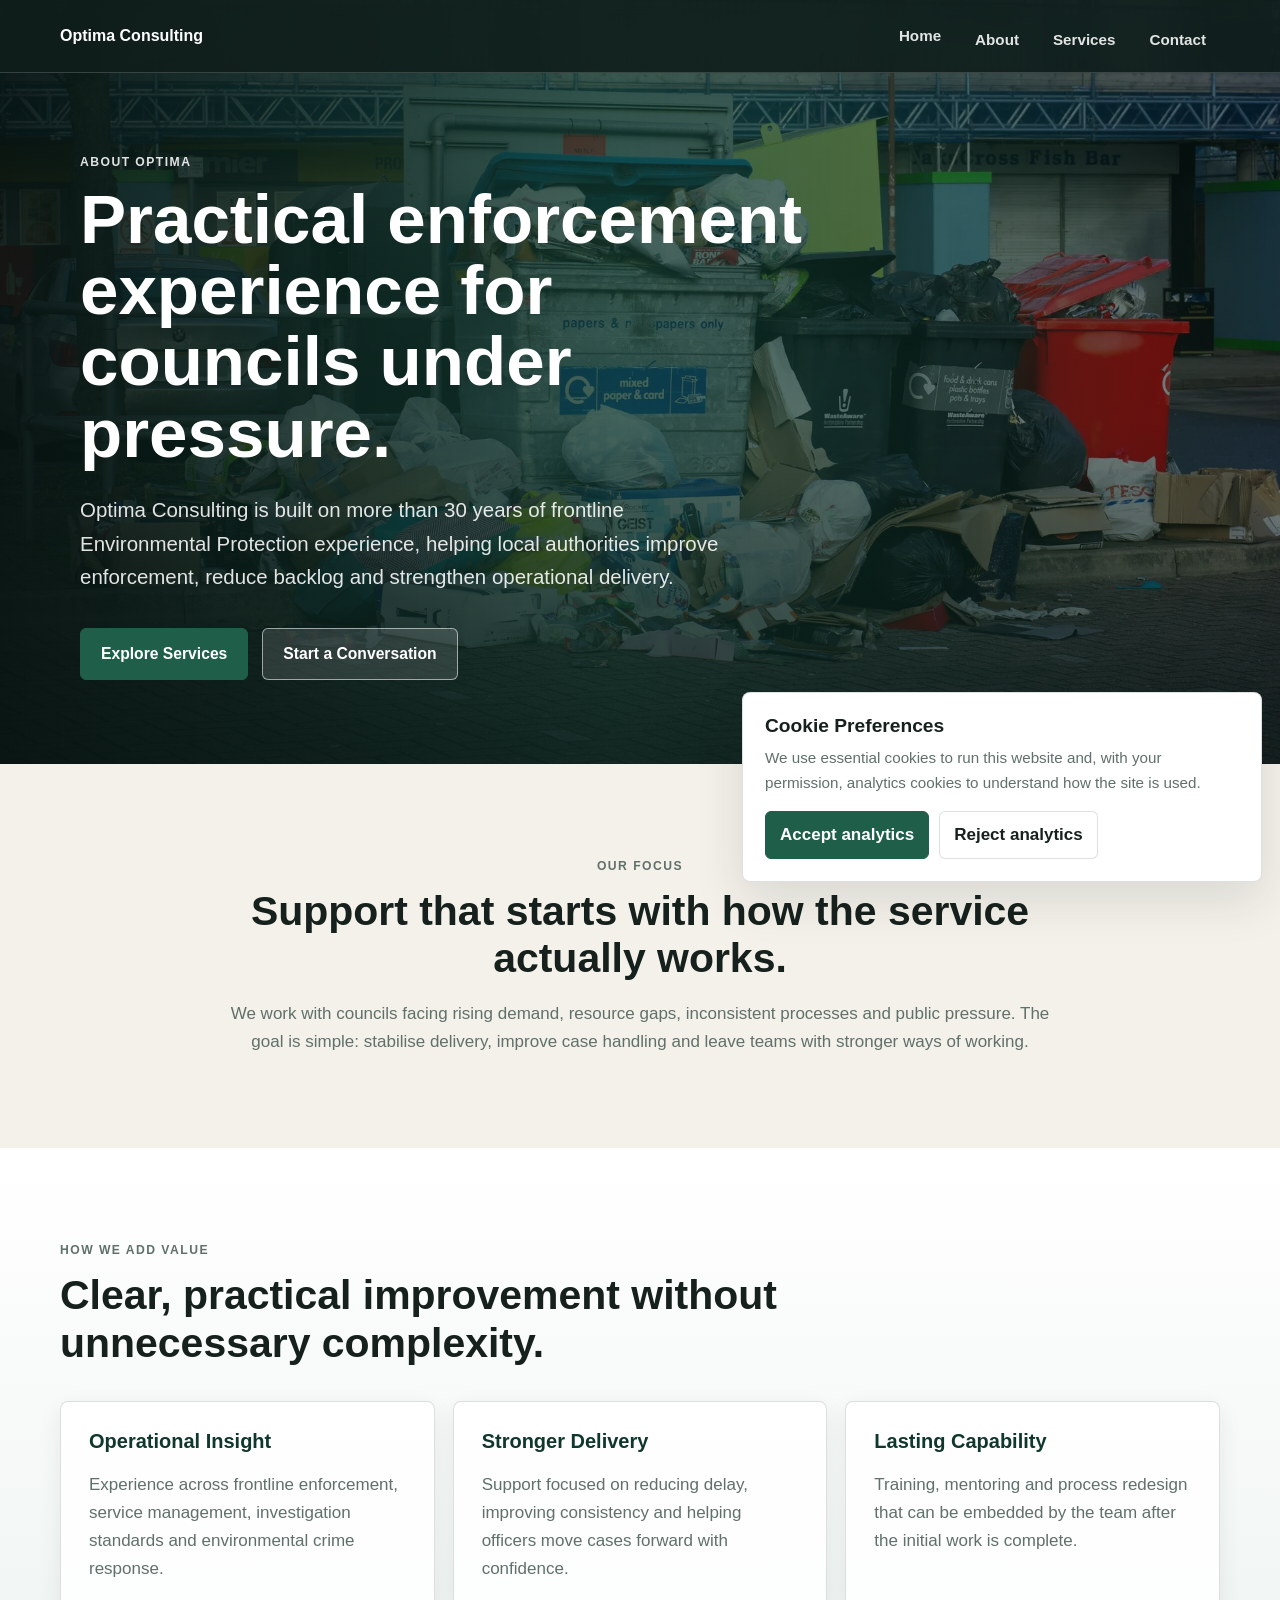
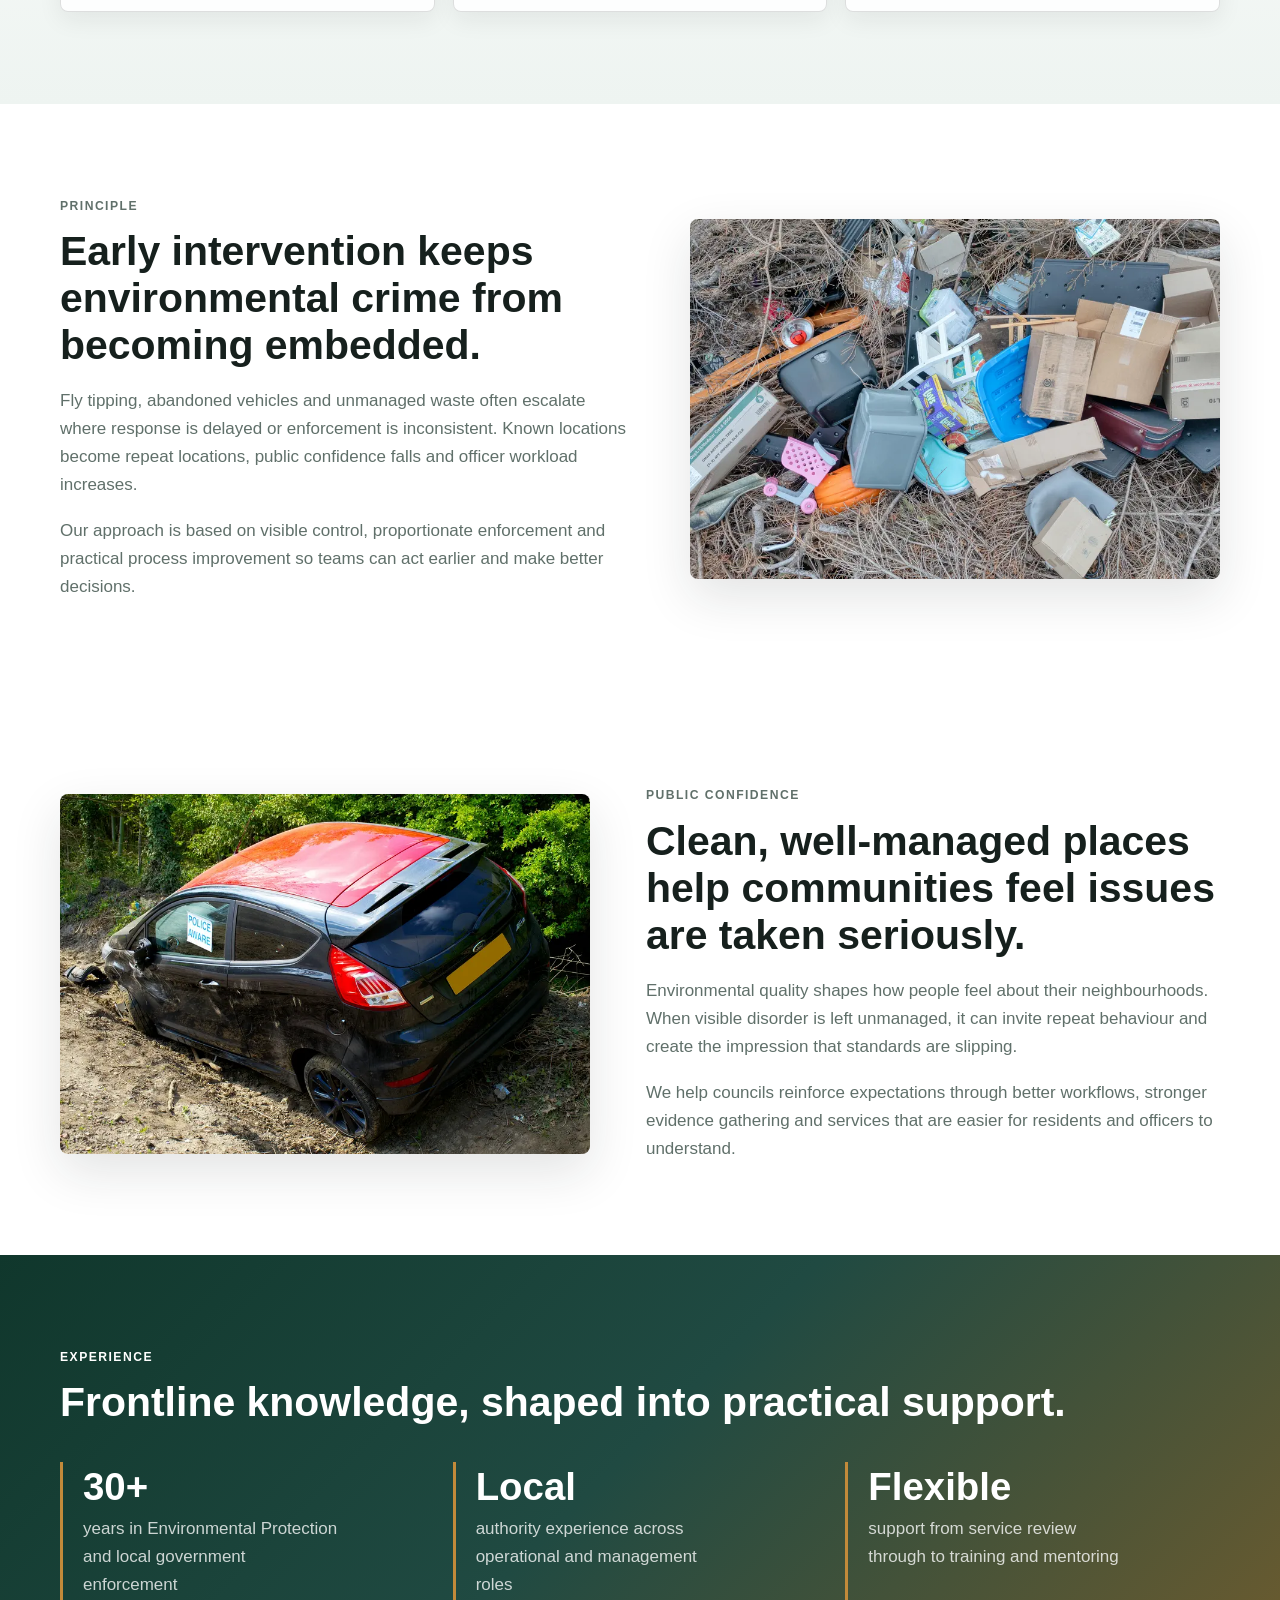
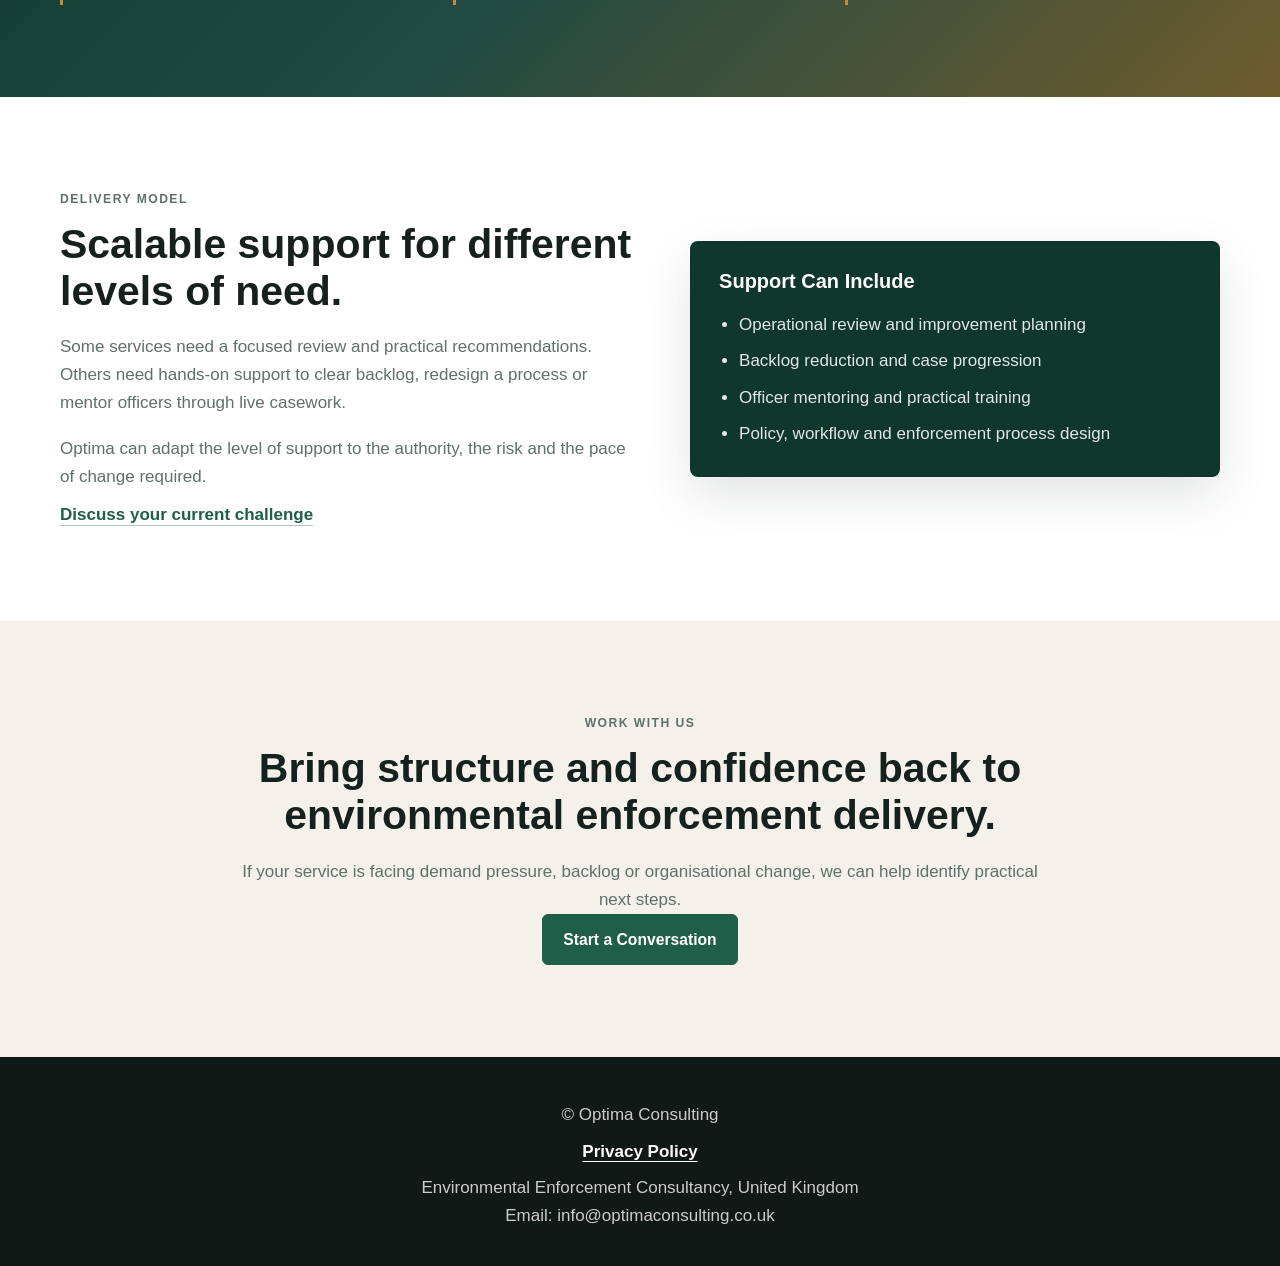
==== commit f64720e4: "New about" ====
--- a/about.html
+++ b/about.html
@@ -1,154 +1,178 @@
 <!DOCTYPE html>
 <html lang="en">
 <head>
-<meta charset="UTF-8">
-<meta name="viewport" content="width=device-width, initial-scale=1.0">
-<title>About | Optima Consulting</title>
+    <meta charset="UTF-8">
+    <meta name="viewport" content="width=device-width, initial-scale=1.0">
+    <meta name="description" content="Learn about Optima Consulting, an environmental enforcement consultancy supporting UK councils with practical operational improvement.">
+    <title>About | Optima Consulting</title>
 
-   <!-- Google Tag Manager Snippet -->
-<script async src="https://www.googletagmanager.com/gtag/js?id=G-P6N0KNTGHP"></script>
-<script>
-  window.dataLayer = window.dataLayer || [];
-  function gtag(){dataLayer.push(arguments);}
-  gtag('js', new Date());
-</script>
+    <!-- Google Tag Manager Snippet -->
+    <script async src="https://www.googletagmanager.com/gtag/js?id=G-P6N0KNTGHP"></script>
+    <script>
+      window.dataLayer = window.dataLayer || [];
+      function gtag(){dataLayer.push(arguments);}
+      gtag('consent', 'default', {
+        ad_storage: 'denied',
+        analytics_storage: 'denied',
+        functionality_storage: 'granted',
+        security_storage: 'granted'
+      });
+      gtag('js', new Date());
+      gtag('config', 'G-P6N0KNTGHP', { anonymize_ip: true });
+    </script>
 
-<!-- Add Cookie Consent -->
-<script src="/js/cookie.js"></script>
+    <!-- Cookie Consent Script -->
+    <script src="/js/cookie.js"></script>
 
-<link rel="stylesheet" href="css/style.css">
+    <link rel="stylesheet" href="css/style.css">
+</head>
+<body>
+    <header class="hero about-hero">
+        <div class="hero-inner">
+            <p class="eyebrow">About Optima</p>
+            <h1>Practical enforcement experience for councils under pressure.</h1>
+            <p>
+                Optima Consulting is built on more than 30 years of frontline Environmental Protection experience, helping local authorities improve enforcement, reduce backlog and strengthen operational delivery.
+            </p>
+            <div class="hero-actions">
+                <a href="services.html" class="btn">Explore Services</a>
+                <a href="contact.html" class="btn btn-secondary">Start a Conversation</a>
+            </div>
+        </div>
+    </header>
 
-</head>
+    <main>
+        <section class="section intro">
+            <div class="container narrow">
+                <p class="eyebrow">Our Focus</p>
+                <h2>Support that starts with how the service actually works.</h2>
+                <p>
+                    We work with councils facing rising demand, resource gaps, inconsistent processes and public pressure. The goal is simple: stabilise delivery, improve case handling and leave teams with stronger ways of working.
+                </p>
+            </div>
+        </section>
 
-<body>
+        <section class="section services-overview">
+            <div class="container">
+                <div class="section-heading">
+                    <p class="eyebrow">How We Add Value</p>
+                    <h2>Clear, practical improvement without unnecessary complexity.</h2>
+                </div>
 
-<!-- HERO -->
+                <div class="grid-3">
+                    <article class="card">
+                        <h3>Operational Insight</h3>
+                        <p>Experience across frontline enforcement, service management, investigation standards and environmental crime response.</p>
+                    </article>
 
-<section class="hero">
-    <div class="hero-inner">
-        <p class="eyebrow">About Optima</p>
+                    <article class="card">
+                        <h3>Stronger Delivery</h3>
+                        <p>Support focused on reducing delay, improving consistency and helping officers move cases forward with confidence.</p>
+                    </article>
 
-        <h1>
-            Practical enforcement.<br>
-            Real world experience.<br>
-            Measurable outcomes.
-        </h1>
+                    <article class="card">
+                        <h3>Lasting Capability</h3>
+                        <p>Training, mentoring and process redesign that can be embedded by the team after the initial work is complete.</p>
+                    </article>
+                </div>
+            </div>
+        </section>
 
-        <p>
-        Built on over 30 years of frontline Environmental Protection experience within UK local government, delivering enforcement, training and operational improvement.
-        </p>
-    </div>
-</section>
+        <section class="split">
+            <div class="container split-grid">
+                <div>
+                    <p class="eyebrow">Principle</p>
+                    <h2>Early intervention keeps environmental crime from becoming embedded.</h2>
+                    <p>
+                        Fly tipping, abandoned vehicles and unmanaged waste often escalate where response is delayed or enforcement is inconsistent. Known locations become repeat locations, public confidence falls and officer workload increases.
+                    </p>
+                    <p>
+                        Our approach is based on visible control, proportionate enforcement and practical process improvement so teams can act earlier and make better decisions.
+                    </p>
+                </div>
 
-<!-- POSITIONING -->
+                <img src="images/flytipping.webp" alt="Fly tipping waste requiring environmental enforcement">
+            </div>
+        </section>
 
-<section class="section center">
-    <div class="container">
-        <h2>Our Focus</h2>
-        <p>
-        We support local authorities facing increasing demand, workforce challenges and service pressure. Our work is focused on improving operational delivery, strengthening enforcement outcomes and restoring confidence in environmental services.
-        </p>
-    </div>
-</section>
+        <section class="split">
+            <div class="container split-grid reverse">
+                <div>
+                    <p class="eyebrow">Public Confidence</p>
+                    <h2>Clean, well-managed places help communities feel issues are taken seriously.</h2>
+                    <p>
+                        Environmental quality shapes how people feel about their neighbourhoods. When visible disorder is left unmanaged, it can invite repeat behaviour and create the impression that standards are slipping.
+                    </p>
+                    <p>
+                        We help councils reinforce expectations through better workflows, stronger evidence gathering and services that are easier for residents and officers to understand.
+                    </p>
+                </div>
 
-<!-- CORE PRINCIPLE -->
+                <img src="images/abandoned.webp" alt="Abandoned vehicle and environmental enforcement scene">
+            </div>
+        </section>
 
-<section class="split">
-    <div class="container split-grid">
+        <section class="credibility">
+            <div class="container">
+                <p class="eyebrow">Experience</p>
+                <h2>Frontline knowledge, shaped into practical support.</h2>
 
-        <div>
-            <h2>Early Intervention and Control</h2>
+                <div class="metrics">
+                    <div>
+                        <strong>30+</strong>
+                        <span>years in Environmental Protection and local government enforcement</span>
+                    </div>
+                    <div>
+                        <strong>Local</strong>
+                        <span>authority experience across operational and management roles</span>
+                    </div>
+                    <div>
+                        <strong>Flexible</strong>
+                        <span>support from service review through to training and mentoring</span>
+                    </div>
+                </div>
+            </div>
+        </section>
 
-            <p>
-            Environmental crime does not escalate by accident. It develops where response is inconsistent, where enforcement lacks visibility and where early action is delayed.
-            </p>
+        <section class="split">
+            <div class="container split-grid">
+                <div>
+                    <p class="eyebrow">Delivery Model</p>
+                    <h2>Scalable support for different levels of need.</h2>
+                    <p>
+                        Some services need a focused review and practical recommendations. Others need hands-on support to clear backlog, redesign a process or mentor officers through live casework.
+                    </p>
+                    <p>
+                        Optima can adapt the level of support to the authority, the risk and the pace of change required.
+                    </p>
+                    <a href="contact.html" class="text-link">Discuss your current challenge</a>
+                </div>
 
-            <p>
-            Visible disorder, unmanaged waste and repeat locations signal that control is limited. This increases repeat offending, reduces public confidence and places growing pressure on already stretched services.
-            </p>
+                <div class="impact-panel">
+                    <h3>Support Can Include</h3>
+                    <ul>
+                        <li>Operational review and improvement planning</li>
+                        <li>Backlog reduction and case progression</li>
+                        <li>Officer mentoring and practical training</li>
+                        <li>Policy, workflow and enforcement process design</li>
+                    </ul>
+                </div>
+            </div>
+        </section>
 
-            <p>
-            Our approach is based on early, consistent intervention. By stabilising emerging issues, improving response times and strengthening enforcement presence, problems are prevented from becoming embedded.
-            </p>
-        </div>
+        <section class="section center cta-section">
+            <div class="container narrow">
+                <p class="eyebrow">Work With Us</p>
+                <h2>Bring structure and confidence back to environmental enforcement delivery.</h2>
+                <p>
+                    If your service is facing demand pressure, backlog or organisational change, we can help identify practical next steps.
+                </p>
+                <a href="contact.html" class="btn">Start a Conversation</a>
+            </div>
+        </section>
+    </main>
 
-        <img src="images/flytipping.webp" alt="Environmental enforcement">
-
-    </div>
-</section>
-
-<!-- SENSE OF PLACE -->
-
-<section class="split">
-    <div class="container split-grid reverse">
-
-        <div>
-            <h2>Sense of Place</h2>
-
-            <p>
-            The condition of the local environment directly influences how communities feel about where they live. Clean, well managed spaces promote confidence, ownership and positive behaviour. Declining environments have the opposite effect.
-            </p>
-
-            <p>
-            Improving environmental quality is not simply about removal. It is about restoring standards, reinforcing expectations and supporting communities to feel that issues are taken seriously and acted upon.
-            </p>
-        </div>
-
-        <img src="images/abandoned.webp" alt="Local environment and public space">
-
-    </div>
-</section>
-
-<!-- EXPERIENCE -->
-
-<section class="section">
-    <div class="container">
-
-        <h2>Experience</h2>
-
-        <p>
-        Our work is grounded in extensive operational experience across district councils, unitary authorities and rural services. This includes frontline enforcement, service management, training and mentoring.
-        </p>
-
-        <p>
-        Recent work has focused on redesigning enforcement processes to reduce backlog, improve efficiency and increase financial and operational control. This includes developing more effective approaches to fly tipping and abandoned vehicle management.
-        </p>
-
-    </div>
-</section>
-
-<!-- TEAM POSITIONING -->
-
-<section class="section center">
-    <div class="container">
-
-        <h2>A Scalable Approach</h2>
-
-        <p>
-        While founded on senior operational experience, delivery is supported by a wider network of experienced officers with strong investigative and enforcement backgrounds.
-        </p>
-
-        <p>
-        This allows flexible support ranging from strategic review through to operational delivery, training and mentoring, depending on the needs of each authority.
-        </p>
-
-    </div>
-</section>
-
-<!-- FINAL CTA -->
-
-<section class="section center">
-    <div class="container">
-        <h2>Work With Us</h2>
-        <p>
-        If your service is experiencing increasing demand, backlog or organisational change, we can support improvement and stabilisation.
-        </p>
-        <a href="contact.html" class="btn">Start a Conversation</a>
-    </div>
-</section>
-
-
-<script src="/js/navbar.js"></script>
-<script src="/js/footer.js"></script>
+    <script src="/js/navbar.js"></script>
+    <script src="/js/footer.js"></script>
 </body>
-</html>+</html>
--- a/css/style.css
+++ b/css/style.css
@@ -1,311 +1,677 @@
-/* RESET */
+:root {
+    --ink: #16201d;
+    --muted: #60706a;
+    --surface: #ffffff;
+    --surface-soft: #f4f1ea;
+    --surface-cool: #eef4f1;
+    --forest: #1f5f4a;
+    --forest-dark: #10372c;
+    --teal: #3c8174;
+    --amber: #c28a3a;
+    --line: rgba(22, 32, 29, 0.14);
+    --shadow: 0 18px 50px rgba(22, 32, 29, 0.12);
+    --max-width: 1160px;
+}
+
+* {
+    box-sizing: border-box;
+}
+
+html {
+    scroll-behavior: smooth;
+}
+
 body {
-    margin:0;
-    font-family: Arial, sans-serif;
-    background:#0b0b0b;
-    color:#fff;
-    padding-top:90px;
-}
-
-/* GLOBAL CONTAINER */
+    margin: 0;
+    color: var(--ink);
+    background: var(--surface);
+    font-family: Arial, Helvetica, sans-serif;
+    font-size: 17px;
+    line-height: 1.65;
+    text-rendering: optimizeLegibility;
+}
+
+img {
+    display: block;
+    max-width: 100%;
+    height: auto;
+}
+
+a {
+    color: inherit;
+}
+
 .container {
-    max-width:1100px;
-    margin:auto;
-    padding:0 20px;
-}
-
-/* NAV BAR */
-/* General Styles for Navbar */
+    width: min(calc(100% - 40px), var(--max-width));
+    margin: 0 auto;
+}
+
+.narrow {
+    max-width: 820px;
+}
+
 .navbar {
-  position: fixed;
-  top: 0;
-  left: 0;
-  width: 100%;
-  background-color: #333; /* You can adjust the color */
-  padding: 10px 0;
-  z-index: 1000; /* Ensures navbar stays on top */
+    position: fixed;
+    top: 0;
+    left: 0;
+    right: 0;
+    z-index: 1000;
+    background: rgba(16, 30, 27, 0.9);
+    border-bottom: 1px solid rgba(255, 255, 255, 0.16);
+    backdrop-filter: blur(16px);
 }
 
 .navbar-list {
-  display: flex;
-  justify-content: center;
-  margin: 0;
-  padding: 0;
-  list-style: none;
-}
-
-.navbar-list li {
-  margin: 0 15px;
-}
-
-.navbar-list li a {
-  color: white;
-  text-decoration: none;
-  font-size: 16px;
-  padding: 8px 16px;
-}
-
-.navbar-list li a:hover {
-  background-color: #575757; /* Change to desired hover color */
-  border-radius: 4px;
-}
-
-/* Add space for content to avoid overlap with navbar */
-body {
-  padding-top: 60px; /* Adjust this if your navbar is taller */
-}
-
-/* TYPOGRAPHY */
+    width: min(calc(100% - 32px), var(--max-width));
+    min-height: 72px;
+    display: flex;
+    align-items: center;
+    justify-content: flex-end;
+    gap: 6px;
+    list-style: none;
+    margin: 0 auto;
+    padding: 0;
+}
+
+.navbar-list::before {
+    content: "Optima Consulting";
+    margin-right: auto;
+    color: #fff;
+    font-size: 1rem;
+    font-weight: 700;
+}
+
+.navbar-list a {
+    display: inline-flex;
+    align-items: center;
+    min-height: 42px;
+    padding: 8px 14px;
+    color: rgba(255, 255, 255, 0.88);
+    border-radius: 6px;
+    font-size: 0.95rem;
+    font-weight: 700;
+    text-decoration: none;
+}
+
+.navbar-list a:hover,
+.navbar-list a:focus-visible {
+    color: #fff;
+    background: rgba(255, 255, 255, 0.12);
+    outline: none;
+}
+
+.hero {
+    min-height: 680px;
+    padding: 152px 20px 84px;
+    display: flex;
+    align-items: center;
+    position: relative;
+    overflow: hidden;
+    color: #fff;
+    background:
+        linear-gradient(90deg, rgba(7, 20, 18, 0.92) 0%, rgba(16, 55, 44, 0.78) 48%, rgba(7, 20, 18, 0.52) 100%),
+        url("/images/hero-texture.webp") center / cover no-repeat;
+}
+
+.hero::after {
+    content: "";
+    position: absolute;
+    inset: auto 0 0;
+    height: 45%;
+    background: linear-gradient(180deg, rgba(7, 20, 18, 0) 0%, rgba(7, 20, 18, 0.54) 100%);
+    pointer-events: none;
+}
+
+.hero-content,
+.hero-inner {
+    width: min(100%, 760px);
+    position: relative;
+    z-index: 1;
+    margin-left: max(0px, calc((100vw - var(--max-width)) / 2));
+}
+
+.hero h1 {
+    margin: 0;
+    max-width: 760px;
+    font-size: clamp(2.6rem, 5.4vw, 5.4rem);
+    line-height: 1.03;
+    letter-spacing: 0;
+}
+
+.hero p {
+    max-width: 650px;
+    color: rgba(255, 255, 255, 0.88);
+}
+
+.hero-lead,
+.hero-content > p:not(.eyebrow),
+.hero-inner > p:not(.eyebrow) {
+    margin: 24px 0 0;
+    font-size: clamp(1.05rem, 1.6vw, 1.35rem);
+}
+
+.hero-actions {
+    display: flex;
+    flex-wrap: wrap;
+    gap: 14px;
+    margin-top: 34px;
+}
+
+.eyebrow {
+    margin: 0 0 12px;
+    color: var(--amber);
+    font-size: 0.76rem;
+    font-weight: 800;
+    letter-spacing: 0.12em;
+    text-transform: uppercase;
+}
+
+.btn {
+    display: inline-flex;
+    align-items: center;
+    justify-content: center;
+    min-height: 48px;
+    padding: 12px 20px;
+    border: 1px solid var(--forest);
+    border-radius: 6px;
+    background: var(--forest);
+    color: #fff;
+    font-size: 0.98rem;
+    font-weight: 800;
+    text-decoration: none;
+    cursor: pointer;
+    transition: transform 160ms ease, background-color 160ms ease, border-color 160ms ease;
+}
+
+.btn:hover,
+.btn:focus-visible {
+    background: var(--forest-dark);
+    border-color: var(--forest-dark);
+    transform: translateY(-1px);
+    outline: none;
+}
+
+.btn-secondary {
+    background: rgba(255, 255, 255, 0.12);
+    border-color: rgba(255, 255, 255, 0.55);
+}
+
+.btn-secondary:hover,
+.btn-secondary:focus-visible {
+    background: rgba(255, 255, 255, 0.2);
+    border-color: #fff;
+}
+
+.text-link {
+    display: inline-flex;
+    margin-top: 10px;
+    color: var(--forest);
+    font-weight: 800;
+    text-decoration-color: rgba(31, 95, 74, 0.35);
+    text-underline-offset: 5px;
+}
+
+.section,
+.split,
+.case,
+.case-alt,
+.credibility,
+.approach,
+.contact {
+    padding: 92px 0;
+}
+
+.section {
+    background: var(--surface);
+}
+
+.intro {
+    background: var(--surface-soft);
+    text-align: center;
+}
+
+.center {
+    text-align: center;
+}
+
+.center .container,
+.section.center > .container {
+    margin-left: auto;
+    margin-right: auto;
+}
+
+h1,
+h2,
+h3 {
+    margin: 0;
+    line-height: 1.15;
+    letter-spacing: 0;
+}
+
 h1 {
-    font-size:clamp(32px, 5vw, 56px);
-    line-height:1.15;
-    margin-bottom:20px;
+    font-size: clamp(2.25rem, 4.4vw, 4.2rem);
 }
 
 h2 {
-    font-size:clamp(24px, 3vw, 32px);
-    margin-bottom:15px;
+    font-size: clamp(2rem, 3.2vw, 3.2rem);
 }
 
 h3 {
-    font-size:18px;
-    color:#00ff9c;
+    font-size: 1.25rem;
 }
 
 p {
-    color:#bbb;
-    line-height:1.6;
-}
-
-/* HERO */
-.hero {
-    display:flex;
-    align-items:center;
-    min-height:70vh;
-
-    padding:clamp(100px, 10vw, 140px) 20px 80px;
-
+    margin: 18px 0 0;
+}
+
+.section p,
+.split p,
+.case p,
+.case-alt p,
+.credibility p,
+.approach p {
+    color: var(--muted);
+}
+
+.section-heading {
+    max-width: 720px;
+    margin-bottom: 34px;
+}
+
+.services-overview {
+    background: linear-gradient(180deg, #fff 0%, var(--surface-cool) 100%);
+}
+
+.grid-3,
+.grid-4,
+.service-columns,
+.metrics,
+.steps {
+    display: grid;
+    gap: 18px;
+}
+
+.grid-3 {
+    grid-template-columns: repeat(3, minmax(0, 1fr));
+}
+
+.grid-4 {
+    grid-template-columns: repeat(4, minmax(0, 1fr));
+}
+
+.card,
+.grid-3 > div,
+.grid-4 > div,
+.steps p,
+.impact-panel {
+    border: 1px solid var(--line);
+    border-radius: 8px;
+    background: rgba(255, 255, 255, 0.86);
+    padding: 28px;
+    box-shadow: 0 8px 24px rgba(22, 32, 29, 0.07);
+}
+
+.card h3,
+.grid-3 h3,
+.grid-4 h3 {
+    color: var(--forest-dark);
+}
+
+.split {
+    background: #fff;
+}
+
+.split-grid,
+.case-grid {
+    display: grid;
+    grid-template-columns: minmax(0, 1.04fr) minmax(320px, 0.96fr);
+    gap: 56px;
+    align-items: center;
+}
+
+.split-grid.reverse,
+.reverse {
+    direction: rtl;
+}
+
+.split-grid.reverse > *,
+.reverse > * {
+    direction: ltr;
+}
+
+.split img,
+.case img {
+    width: 100%;
+    min-height: 360px;
+    object-fit: cover;
+    border-radius: 8px;
+    box-shadow: var(--shadow);
+}
+
+.impact-panel {
+    background: var(--forest-dark);
+    color: #fff;
+    box-shadow: var(--shadow);
+}
+
+.impact-panel h3 {
+    color: #fff;
+}
+
+ul {
+    margin: 18px 0 0;
+    padding-left: 20px;
+}
+
+li + li {
+    margin-top: 8px;
+}
+
+.impact-panel li,
+.service-hero li {
+    color: rgba(255, 255, 255, 0.88);
+}
+
+.credibility {
+    color: #fff;
+    background: linear-gradient(135deg, var(--forest-dark) 0%, #204a42 48%, #6f5c2e 100%);
+}
+
+.credibility h2,
+.credibility p,
+.credibility .eyebrow {
+    color: #fff;
+}
+
+.metrics {
+    grid-template-columns: repeat(3, minmax(0, 1fr));
+    margin-top: 36px;
+}
+
+.metrics div {
+    border-left: 3px solid var(--amber);
+    padding: 6px 0 6px 20px;
+}
+
+.metrics strong {
+    display: block;
+    font-size: clamp(2rem, 3vw, 3.6rem);
+    line-height: 1;
+}
+
+.metrics span {
+    display: block;
+    max-width: 260px;
+    margin-top: 8px;
+    color: rgba(255, 255, 255, 0.78);
+}
+
+.cta-section {
+    background: var(--surface-soft);
+}
+
+.service-hero {
+    position: relative;
+    overflow: hidden;
+    color: #fff;
+    background: var(--forest-dark);
+}
+
+.service-flytipping {
     background:
-        linear-gradient(rgba(0,0,0,0.65), rgba(0,0,0,0.9)),
-        url('../images/hero-texture.webp') center/cover no-repeat;
-}
-
-    .service-flytipping {
-    background: url("../images/flytipping.webp") center/cover no-repeat;
+        linear-gradient(90deg, rgba(9, 23, 21, 0.9), rgba(9, 23, 21, 0.7)),
+        url("/images/flytipping.webp") center / cover no-repeat;
 }
 
 .service-vehicles {
-    background: url("../images/abandoned.webp") center/cover no-repeat;
-}
-
-.hero-inner {
-    max-width:900px;
-    margin:0 auto;
-}
-
-/* EYEBROW */
-.eyebrow {
-    color:#00ff9c;
-    font-size:0.8rem;
-    margin-bottom:10px;
-}
-
-/* BUTTON */
-.btn {
-    display:inline-block;
-    margin-top:20px;
-    padding:14px 22px;
-    background:#00ff9c;
-    color:#000;
-    border-radius:6px;
-    text-decoration:none;
-    font-weight:600;
-}
-
-/* SECTION */
-.section {
-    padding:clamp(60px, 8vw, 100px) 0;
-    text-align:center;
-}
-
-/* SPLIT LAYOUT */
-.split {
-    padding:clamp(60px, 8vw, 100px) 0;
-}
-
-.split-grid {
-    display:grid;
-    grid-template-columns:1fr 1fr;
-    gap:40px;
-    align-items:center;
-}
-
-.split img {
-    width:100%;
-    height:260px;
-    object-fit:cover;
-    border-radius:8px;
-}
-
-/* CASE STUDY */
+    background:
+        linear-gradient(90deg, rgba(9, 23, 21, 0.92), rgba(9, 23, 21, 0.74)),
+        url("/images/abandoned.webp") center / cover no-repeat;
+}
+
+.service-overlay {
+    display: none;
+}
+
+.service-hero-content {
+    position: relative;
+    z-index: 1;
+    max-width: 920px;
+}
+
+.service-hero p,
+.service-hero h2,
+.service-hero h3 {
+    color: #fff;
+}
+
+.lead {
+    font-size: 1.22rem;
+}
+
+.service-columns {
+    grid-template-columns: repeat(2, minmax(0, 1fr));
+    margin: 28px 0;
+}
+
 .case {
-    padding:clamp(60px, 8vw, 100px) 0;
-    background:#111;
-}
-
-.case-grid {
-    display:grid;
-    grid-template-columns:1fr 1fr;
-    gap:50px;
-    align-items:center;
-}
-
-.case img {
-    width:100%;
-    height:260px;
-    object-fit:cover;
-    border-radius:8px;
-}
-
-/* ALT CASE */
-.case-alt {
-    padding:clamp(60px, 8vw, 100px) 0;
-}
-
-.narrow {
-    max-width:700px;
-    margin:auto;
-}
-
-/* LISTS */
-ul {
-    margin:20px 0;
-    padding-left:20px;
-}
-
-li {
-    margin-bottom:8px;
-    color:#ccc;
-}
-
-/* CREDIBILITY */
-.credibility {
-    padding:clamp(60px, 8vw, 100px) 0;
-    background:#0f0f0f;
-}
-
-.grid-3 {
-    display:grid;
-    grid-template-columns:repeat(3,1fr);
-    gap:30px;
-    margin-top:30px;
-}
-
-/* APPROACH */
+    background: var(--surface-cool);
+}
+
+.case-alt,
 .approach {
-    padding:clamp(60px, 8vw, 100px) 0;
-}
-
-.grid-4 {
-    display:grid;
-    grid-template-columns:repeat(4,1fr);
-    gap:25px;
-    margin-top:30px;
-}
-
-/* CONTACT */
-.contact {
-    background:#111;
-    padding:clamp(60px, 8vw, 100px) 0;
-    border-radius:8px;
-}
-
-.steps {
-    margin-top:20px;
-    text-align:center;
-}
-
-.steps p {
-    margin:10px 0;
-    color:#ccc;
-}
-
-/* FORM */
+    background: var(--surface-soft);
+}
+
 .form-grid {
-    display:grid;
-    grid-template-columns:1fr 1fr;
-    gap:20px;
-    margin-top:40px;
-}
-
-.form-group {
-    display:flex;
-    flex-direction:column;
+    display: grid;
+    grid-template-columns: repeat(2, minmax(0, 1fr));
+    gap: 18px;
 }
 
 .form-group.full {
-    grid-column:1 / -1;
-}
-
-.form-group label {
-    font-size:13px;
-    color:#aaa;
-    margin-bottom:6px;
-}
-
-.form-group input,
-.form-group textarea,
-.form-group select {
-    padding:12px;
-    border-radius:6px;
-    border:1px solid #333;
-    background:#111;
-    color:#fff;
-    font-size:14px;
-}
-
-.form-group input:focus,
-.form-group textarea:focus,
-.form-group select:focus {
-    outline:none;
-    border-color:#00ff9c;
-}
-
-.form-group .btn {
-    width:fit-content;
-}
-
-/* CENTER */
-.center {
-    text-align:center;
-}
-
-/* MOBILE */
-@media (max-width:768px) {
-
-    body {
-        padding-top:80px;
-    }
-
-    .nav-inner {
-        height:80px;
-    }
-
+    grid-column: 1 / -1;
+}
+
+label {
+    display: block;
+    margin-bottom: 7px;
+    font-weight: 800;
+}
+
+input,
+select,
+textarea {
+    width: 100%;
+    min-height: 48px;
+    border: 1px solid var(--line);
+    border-radius: 6px;
+    padding: 12px 13px;
+    color: var(--ink);
+    background: #fff;
+    font: inherit;
+}
+
+textarea {
+    resize: vertical;
+}
+
+input:focus,
+select:focus,
+textarea:focus {
+    border-color: var(--teal);
+    outline: 3px solid rgba(60, 129, 116, 0.2);
+}
+
+.form-note {
+    color: var(--muted);
+    font-size: 0.95rem;
+}
+
+.footer {
+    background: #111916;
+    color: rgba(255, 255, 255, 0.78);
+    padding: 36px 20px;
+    text-align: center;
+}
+
+.footer-inner {
+    width: min(100%, var(--max-width));
+    margin: 0 auto;
+}
+
+.footer a {
+    color: #fff;
+    font-weight: 800;
+    text-underline-offset: 4px;
+}
+
+.footer p {
+    margin: 8px 0 0;
+}
+
+.cookie-banner {
+    position: fixed;
+    right: 18px;
+    bottom: 18px;
+    z-index: 2000;
+    width: min(calc(100% - 36px), 520px);
+    border: 1px solid var(--line);
+    border-radius: 8px;
+    background: #fff;
+    color: var(--ink);
+    padding: 22px;
+    box-shadow: var(--shadow);
+}
+
+.cookie-banner[hidden] {
+    display: none;
+}
+
+.cookie-banner h2 {
+    font-size: 1.2rem;
+}
+
+.cookie-banner p {
+    margin-top: 8px;
+    color: var(--muted);
+    font-size: 0.95rem;
+}
+
+.cookie-actions {
+    display: flex;
+    flex-wrap: wrap;
+    gap: 10px;
+    margin-top: 16px;
+}
+
+.cookie-actions button {
+    min-height: 42px;
+    border-radius: 6px;
+    padding: 9px 14px;
+    font: inherit;
+    font-weight: 800;
+    cursor: pointer;
+}
+
+.cookie-accept {
+    border: 1px solid var(--forest);
+    background: var(--forest);
+    color: #fff;
+}
+
+.cookie-reject {
+    border: 1px solid var(--line);
+    background: #fff;
+    color: var(--ink);
+}
+
+@media (max-width: 860px) {
+    .navbar-list {
+        justify-content: center;
+        min-height: auto;
+        padding: 12px 0;
+        flex-wrap: wrap;
+    }
+
+    .navbar-list::before {
+        flex-basis: 100%;
+        margin: 0 0 4px;
+        text-align: center;
+    }
+
+    .hero {
+        min-height: 640px;
+        padding-top: 170px;
+    }
+
+    .hero-content,
+    .hero-inner {
+        margin-left: auto;
+        margin-right: auto;
+    }
+
+    .grid-3,
+    .grid-4,
+    .metrics,
     .split-grid,
     .case-grid,
-    .grid-3,
-    .grid-4 {
-        grid-template-columns:1fr;
-    }
-
+    .service-columns,
     .form-grid {
-        grid-template-columns:1fr;
+        grid-template-columns: 1fr;
+    }
+
+    .split img,
+    .case img {
+        min-height: 260px;
+    }
+}
+
+@media (max-width: 560px) {
+    body {
+        font-size: 16px;
+    }
+
+    .container {
+        width: min(calc(100% - 28px), var(--max-width));
+    }
+
+    .navbar-list a {
+        min-height: 36px;
+        padding: 6px 9px;
+        font-size: 0.9rem;
     }
 
     .hero {
-        min-height:auto;
-        padding:100px 20px 60px;
-    }
-
-
-}+        min-height: 600px;
+        padding: 156px 14px 64px;
+    }
+
+    .hero-actions,
+    .cookie-actions {
+        flex-direction: column;
+    }
+
+    .btn,
+    .cookie-actions button {
+        width: 100%;
+    }
+
+    .section,
+    .split,
+    .case,
+    .case-alt,
+    .credibility,
+    .approach,
+    .contact {
+        padding: 64px 0;
+    }
+
+    .card,
+    .grid-3 > div,
+    .grid-4 > div,
+    .steps p,
+    .impact-panel {
+        padding: 22px;
+    }
+}
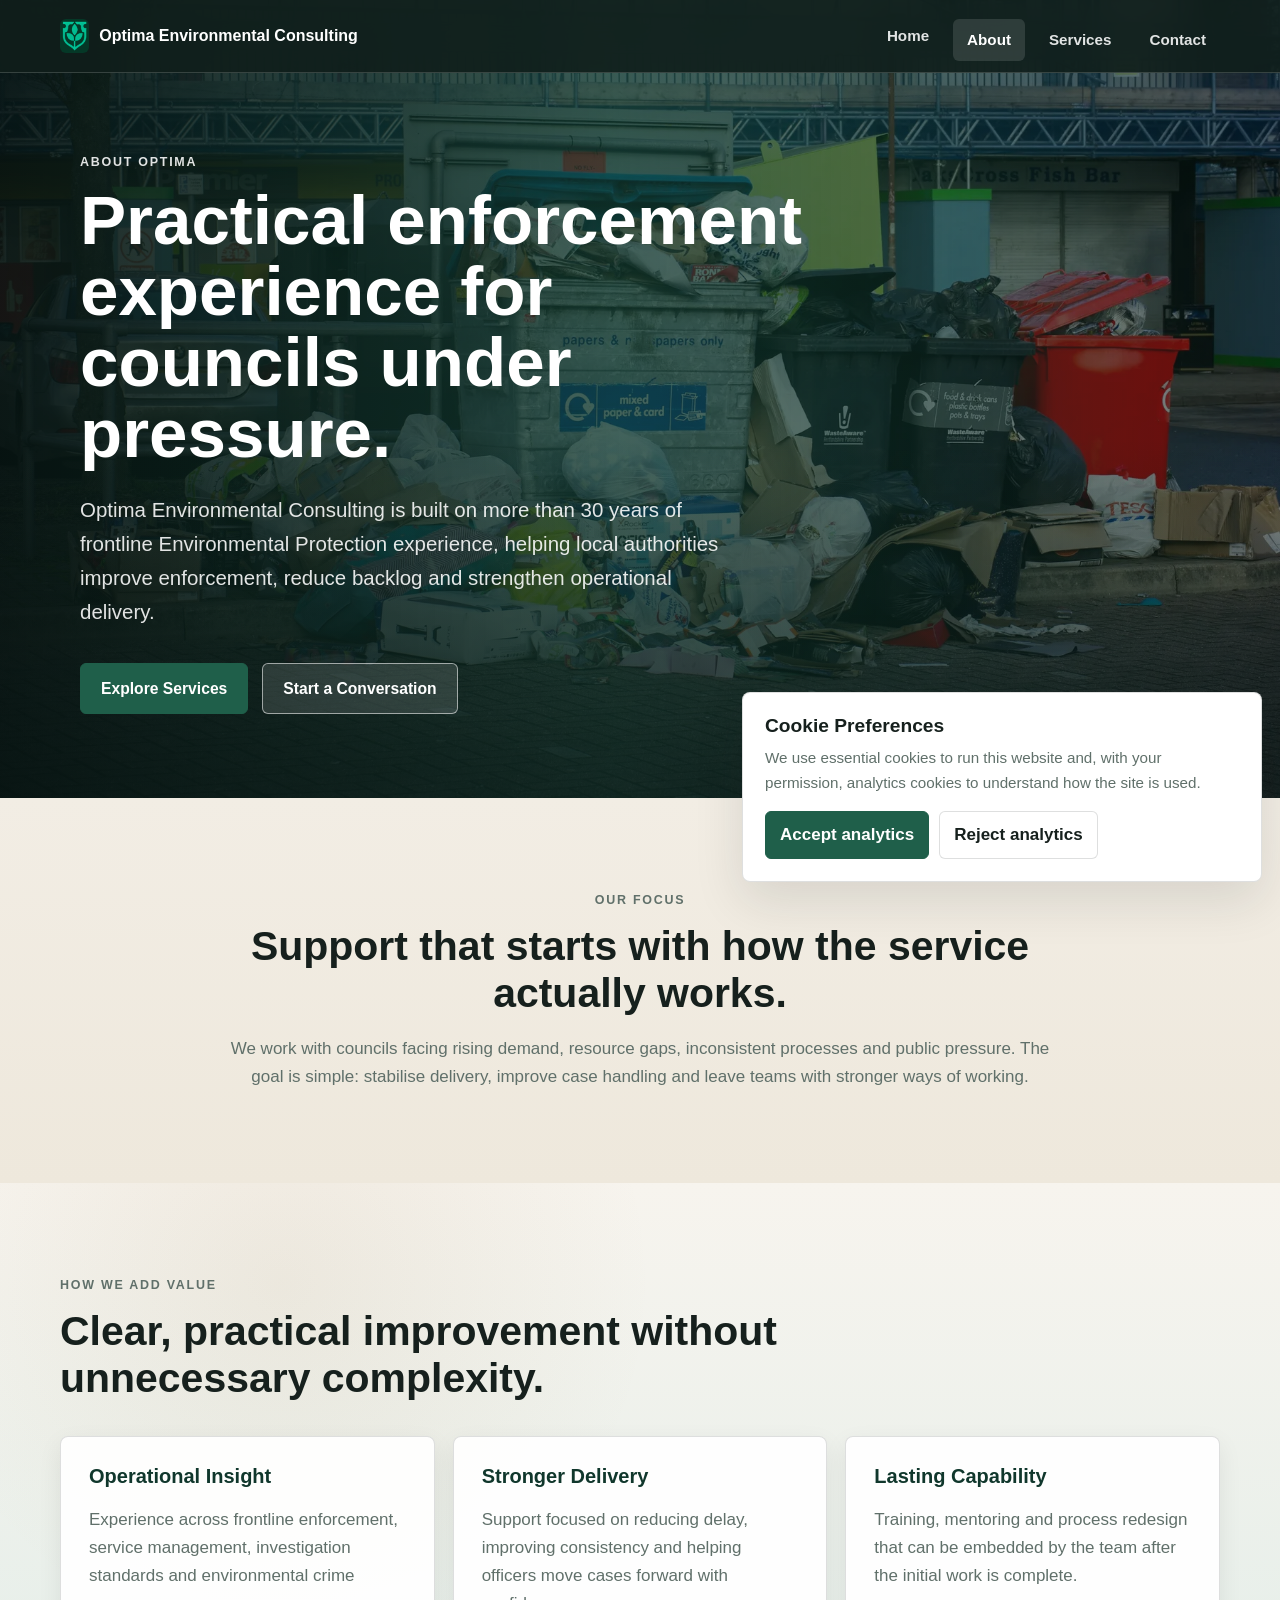
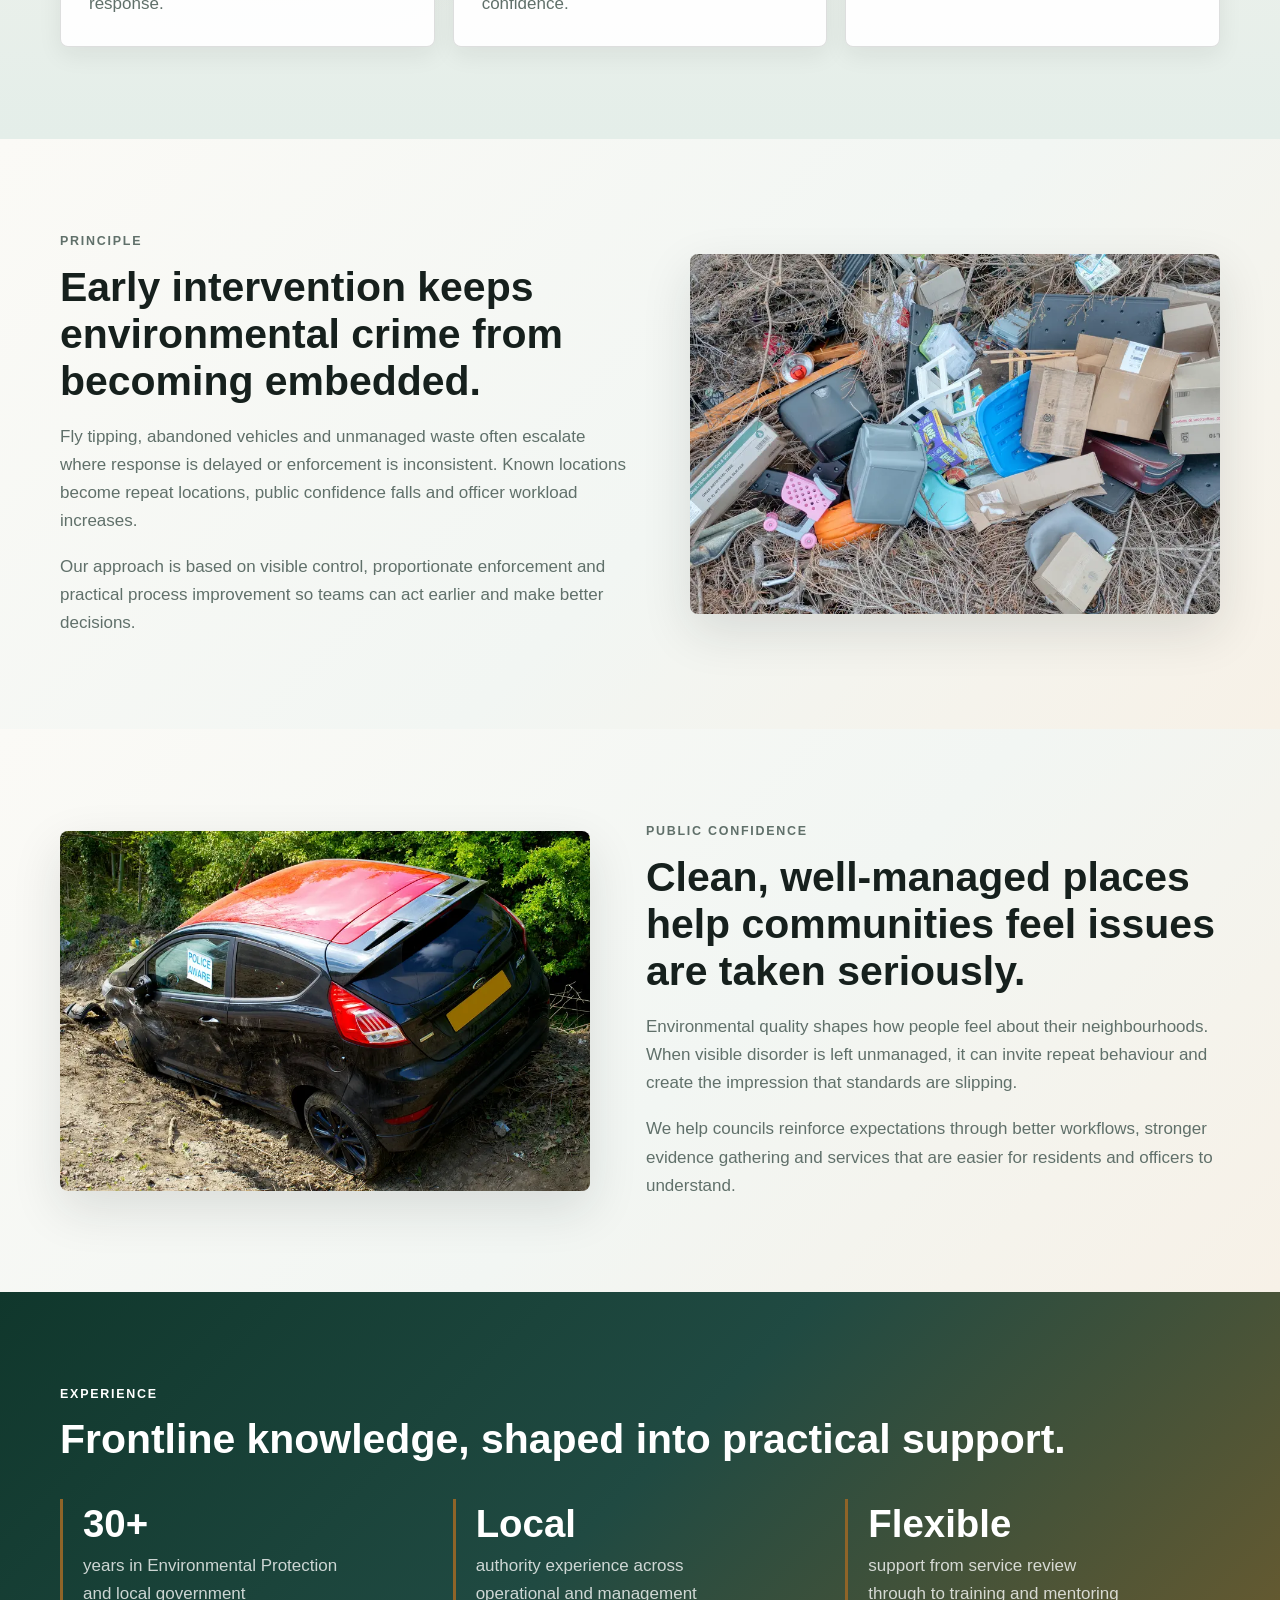
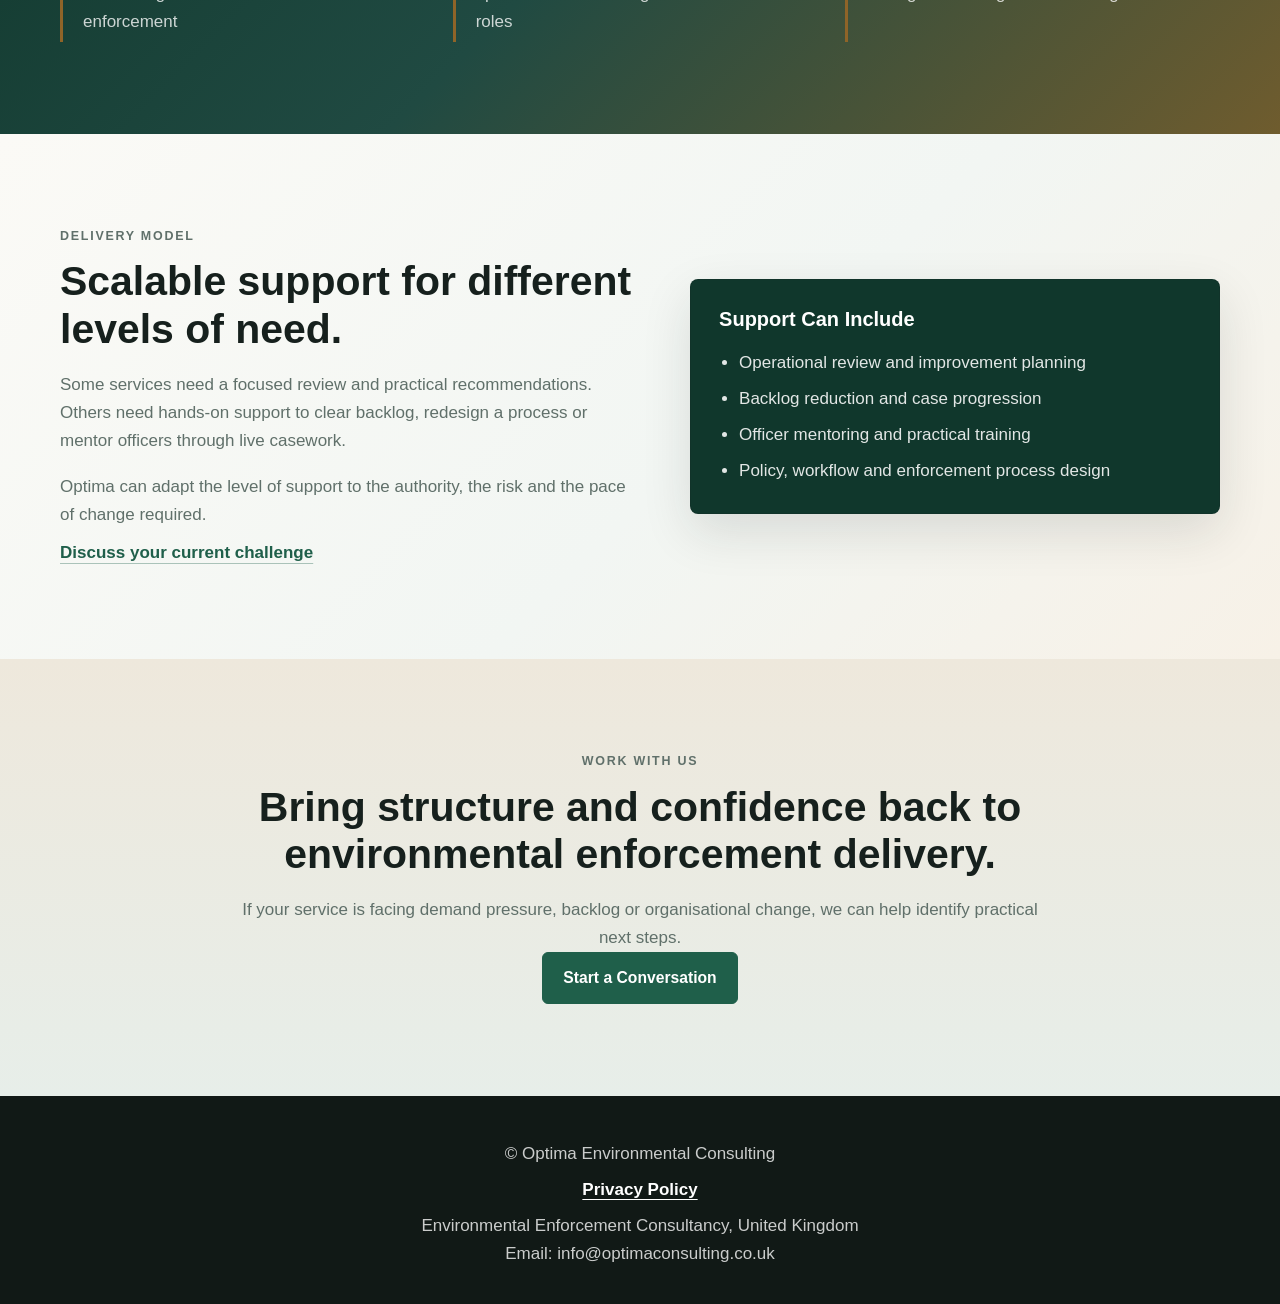
==== commit 8057d9ff: "Add Optima logo to nav and rename to Optima Environmental Consulting" ====
--- a/about.html
+++ b/about.html
@@ -3,8 +3,8 @@
 <head>
     <meta charset="UTF-8">
     <meta name="viewport" content="width=device-width, initial-scale=1.0">
-    <meta name="description" content="Learn about Optima Consulting, an environmental enforcement consultancy supporting UK councils with practical operational improvement.">
-    <title>About | Optima Consulting</title>
+    <meta name="description" content="Learn about Optima Environmental Consulting, an environmental enforcement consultancy supporting UK councils with practical operational improvement.">
+    <title>About | Optima Environmental Consulting</title>
 
     <!-- Google Tag Manager Snippet -->
     <script async src="https://www.googletagmanager.com/gtag/js?id=G-P6N0KNTGHP"></script>
@@ -32,7 +32,7 @@
             <p class="eyebrow">About Optima</p>
             <h1>Practical enforcement experience for councils under pressure.</h1>
             <p>
-                Optima Consulting is built on more than 30 years of frontline Environmental Protection experience, helping local authorities improve enforcement, reduce backlog and strengthen operational delivery.
+                Optima Environmental Consulting is built on more than 30 years of frontline Environmental Protection experience, helping local authorities improve enforcement, reduce backlog and strengthen operational delivery.
             </p>
             <div class="hero-actions">
                 <a href="services.html" class="btn">Explore Services</a>
--- a/css/style.css
+++ b/css/style.css
@@ -1,13 +1,13 @@
 :root {
     --ink: #16201d;
     --muted: #60706a;
-    --surface: #ffffff;
-    --surface-soft: #f4f1ea;
-    --surface-cool: #eef4f1;
+    --surface: #fbfaf6;
+    --surface-soft: #eee8dc;
+    --surface-cool: #e4eee9;
     --forest: #1f5f4a;
     --forest-dark: #10372c;
     --teal: #3c8174;
-    --amber: #c28a3a;
+    --amber: #8f6428;
     --line: rgba(22, 32, 29, 0.14);
     --shadow: 0 18px 50px rgba(22, 32, 29, 0.12);
     --max-width: 1160px;
@@ -19,6 +19,7 @@
 
 html {
     scroll-behavior: smooth;
+    scroll-padding-top: 88px;
 }
 
 body {
@@ -61,24 +62,42 @@
     backdrop-filter: blur(16px);
 }
 
-.navbar-list {
+.navbar-inner {
     width: min(calc(100% - 32px), var(--max-width));
     min-height: 72px;
     display: flex;
     align-items: center;
+    justify-content: space-between;
+    gap: 28px;
+    margin: 0 auto;
+}
+
+.navbar-brand {
+    display: flex;
+    align-items: center;
+    gap: 10px;
+    color: #fff;
+    font-size: 1rem;
+    font-weight: 800;
+    text-decoration: none;
+    line-height: 1.1;
+}
+
+.navbar-logo {
+    height: 34px;
+    width: auto;
+    border-radius: 6px;
+    flex-shrink: 0;
+}
+
+.navbar-list {
+    display: flex;
+    align-items: center;
     justify-content: flex-end;
-    gap: 6px;
+    gap: 10px;
     list-style: none;
-    margin: 0 auto;
+    margin: 0 0 0 auto;
     padding: 0;
-}
-
-.navbar-list::before {
-    content: "Optima Consulting";
-    margin-right: auto;
-    color: #fff;
-    font-size: 1rem;
-    font-weight: 700;
 }
 
 .navbar-list a {
@@ -94,10 +113,62 @@
 }
 
 .navbar-list a:hover,
-.navbar-list a:focus-visible {
+.navbar-list a:focus-visible,
+.navbar-list a[aria-current="page"] {
     color: #fff;
     background: rgba(255, 255, 255, 0.12);
     outline: none;
+}
+
+.navbar-toggle {
+    display: none;
+    width: 44px;
+    height: 44px;
+    align-items: center;
+    justify-content: center;
+    flex-direction: column;
+    gap: 5px;
+    border: 1px solid rgba(255, 255, 255, 0.28);
+    border-radius: 6px;
+    background: rgba(255, 255, 255, 0.08);
+    cursor: pointer;
+}
+
+.navbar-toggle:focus-visible {
+    outline: 3px solid rgba(255, 255, 255, 0.34);
+    outline-offset: 2px;
+}
+
+.hamburger-line {
+    width: 20px;
+    height: 2px;
+    border-radius: 999px;
+    background: #fff;
+    transition: transform 180ms ease, opacity 180ms ease;
+}
+
+.sr-only {
+    position: absolute;
+    width: 1px;
+    height: 1px;
+    padding: 0;
+    margin: -1px;
+    overflow: hidden;
+    clip: rect(0, 0, 0, 0);
+    white-space: nowrap;
+    border: 0;
+}
+
+.navbar.is-open .hamburger-line:nth-of-type(1) {
+    transform: translateY(7px) rotate(45deg);
+}
+
+.navbar.is-open .hamburger-line:nth-of-type(2) {
+    opacity: 0;
+}
+
+.navbar.is-open .hamburger-line:nth-of-type(3) {
+    transform: translateY(-7px) rotate(-45deg);
 }
 
 .hero {
@@ -159,10 +230,10 @@
 
 .eyebrow {
     margin: 0 0 12px;
-    color: var(--amber);
-    font-size: 0.76rem;
-    font-weight: 800;
-    letter-spacing: 0.12em;
+    color: #5f716b;
+    font-size: 0.78rem;
+    font-weight: 900;
+    letter-spacing: 0.14em;
     text-transform: uppercase;
 }
 
@@ -221,12 +292,18 @@
     padding: 92px 0;
 }
 
+.contact {
+    background:
+        radial-gradient(circle at 18% 18%, rgba(31, 95, 74, 0.08), transparent 34%),
+        linear-gradient(180deg, #f1eadf 0%, #e5eee9 100%);
+}
+
 .section {
     background: var(--surface);
 }
 
 .intro {
-    background: var(--surface-soft);
+    background: linear-gradient(180deg, #f2ede4 0%, var(--surface-soft) 100%);
     text-align: center;
 }
 
@@ -279,7 +356,9 @@
 }
 
 .services-overview {
-    background: linear-gradient(180deg, #fff 0%, var(--surface-cool) 100%);
+    background:
+        radial-gradient(circle at 22% 18%, rgba(143, 100, 40, 0.08), transparent 34%),
+        linear-gradient(180deg, #f7f4ee 0%, var(--surface-cool) 100%);
 }
 
 .grid-3,
@@ -306,7 +385,7 @@
 .impact-panel {
     border: 1px solid var(--line);
     border-radius: 8px;
-    background: rgba(255, 255, 255, 0.86);
+    background: rgba(255, 255, 255, 0.92);
     padding: 28px;
     box-shadow: 0 8px 24px rgba(22, 32, 29, 0.07);
 }
@@ -318,7 +397,8 @@
 }
 
 .split {
-    background: #fff;
+    background:
+        linear-gradient(135deg, #fbfaf6 0%, #f2f6f3 56%, #f7f1e7 100%);
 }
 
 .split-grid,
@@ -407,7 +487,7 @@
 }
 
 .cta-section {
-    background: var(--surface-soft);
+    background: linear-gradient(180deg, var(--surface-soft) 0%, #e7eee9 100%);
 }
 
 .service-hero {
@@ -454,13 +534,68 @@
     margin: 28px 0;
 }
 
+.training-feature .btn {
+    margin-top: 24px;
+}
+
+.training-detail {
+    background:
+        radial-gradient(circle at 12% 20%, rgba(143, 100, 40, 0.08), transparent 30%),
+        linear-gradient(180deg, #eef4f0 0%, #f4eee4 100%);
+}
+
+.training-columns {
+    align-items: stretch;
+    margin-top: 34px;
+}
+
+.training-columns > * {
+    height: 100%;
+}
+
+.training-governance {
+    background: rgba(255, 255, 255, 0.94);
+}
+
+.training-outcomes {
+    margin-top: 18px;
+}
+
+.vehicle-detail {
+    background:
+        radial-gradient(circle at 82% 18%, rgba(31, 95, 74, 0.09), transparent 34%),
+        linear-gradient(180deg, #f3efe6 0%, #e4eee9 100%);
+}
+
+.vehicle-story {
+    display: grid;
+    grid-template-columns: minmax(0, 1.05fr) minmax(320px, 0.95fr);
+    gap: 40px;
+    align-items: stretch;
+}
+
+.vehicle-result p {
+    color: rgba(255, 255, 255, 0.86);
+}
+
+.vehicle-outcomes {
+    margin-top: 28px;
+}
+
+.vehicle-cta {
+    margin-top: 34px;
+    padding: 54px 0 0;
+}
+
 .case {
-    background: var(--surface-cool);
+    background: linear-gradient(180deg, var(--surface-cool) 0%, #f3efe6 100%);
 }
 
 .case-alt,
 .approach {
-    background: var(--surface-soft);
+    background:
+        radial-gradient(circle at 82% 18%, rgba(31, 95, 74, 0.08), transparent 32%),
+        linear-gradient(180deg, #f4eee4 0%, var(--surface-soft) 100%);
 }
 
 .form-grid {
@@ -473,10 +608,40 @@
     grid-column: 1 / -1;
 }
 
+.contact-layout {
+    display: grid;
+    grid-template-columns: minmax(280px, 0.8fr) minmax(0, 1.2fr);
+    gap: 40px;
+    align-items: start;
+}
+
+.contact-panel,
+.contact-form {
+    border: 1px solid rgba(22, 32, 29, 0.2);
+    border-radius: 8px;
+    background: rgba(255, 255, 255, 0.86);
+    box-shadow: 0 18px 48px rgba(22, 32, 29, 0.13);
+}
+
+.contact-panel {
+    padding: 30px;
+}
+
+.contact-form {
+    padding: 30px;
+}
+
 label {
     display: block;
     margin-bottom: 7px;
     font-weight: 800;
+}
+
+label span {
+    margin-left: 6px;
+    color: var(--muted);
+    font-size: 0.78rem;
+    font-weight: 700;
 }
 
 input,
@@ -484,28 +649,131 @@
 textarea {
     width: 100%;
     min-height: 48px;
-    border: 1px solid var(--line);
+    border: 1px solid rgba(22, 32, 29, 0.28);
     border-radius: 6px;
     padding: 12px 13px;
     color: var(--ink);
-    background: #fff;
+    background: #f7f4ed;
     font: inherit;
+    box-shadow: inset 0 1px 2px rgba(22, 32, 29, 0.06);
+}
+
+input::placeholder,
+textarea::placeholder {
+    color: #6f7d78;
+    opacity: 1;
 }
 
 textarea {
     resize: vertical;
+}
+
+input:hover,
+select:hover,
+textarea:hover {
+    border-color: rgba(31, 95, 74, 0.46);
+    background: #fffdf8;
 }
 
 input:focus,
 select:focus,
 textarea:focus {
-    border-color: var(--teal);
-    outline: 3px solid rgba(60, 129, 116, 0.2);
+    border-color: var(--forest);
+    background: #fff;
+    outline: 3px solid rgba(31, 95, 74, 0.22);
 }
 
 .form-note {
     color: var(--muted);
     font-size: 0.95rem;
+}
+
+.form-note a {
+    color: var(--forest);
+    font-weight: 800;
+}
+
+.form-actions {
+    display: flex;
+    align-items: center;
+    gap: 18px;
+}
+
+.form-actions.full {
+    grid-column: 1 / -1;
+}
+
+.form-message {
+    display: none;
+    border-radius: 6px;
+    padding: 12px 14px;
+    font-size: 0.95rem;
+    font-weight: 700;
+}
+
+.form-message.full {
+    grid-column: 1 / -1;
+}
+
+.form-message.is-error {
+    display: block;
+    border: 1px solid rgba(150, 44, 44, 0.28);
+    background: #fff1f1;
+    color: #7a2323;
+}
+
+button:disabled {
+    cursor: progress;
+    opacity: 0.72;
+}
+
+.policy-section {
+    background: linear-gradient(180deg, var(--surface-soft) 0%, var(--surface-cool) 100%);
+}
+
+.policy-layout {
+    display: grid;
+    grid-template-columns: minmax(260px, 0.72fr) minmax(0, 1.28fr);
+    gap: 40px;
+    align-items: start;
+}
+
+.policy-summary,
+.policy-content {
+    border: 1px solid var(--line);
+    border-radius: 8px;
+    background: #fff;
+    box-shadow: 0 8px 24px rgba(22, 32, 29, 0.07);
+}
+
+.policy-summary {
+    position: sticky;
+    top: 96px;
+    padding: 28px;
+}
+
+.policy-content {
+    padding: 38px;
+}
+
+.policy-content h2 + h3 {
+    margin-top: 22px;
+}
+
+.policy-content h2:not(:first-child) {
+    margin-top: 42px;
+    padding-top: 30px;
+    border-top: 1px solid var(--line);
+}
+
+.policy-content h3 {
+    margin-top: 28px;
+}
+
+.policy-content a {
+    color: var(--forest);
+    font-weight: 800;
+    overflow-wrap: anywhere;
 }
 
 .footer {
@@ -587,17 +855,38 @@
 }
 
 @media (max-width: 860px) {
+    .navbar-inner {
+        min-height: 68px;
+        position: relative;
+    }
+
+    .navbar-toggle {
+        display: inline-flex;
+    }
+
     .navbar-list {
+        position: absolute;
+        top: calc(100% + 1px);
+        left: -16px;
+        right: -16px;
+        display: none;
+        flex-direction: column;
+        align-items: stretch;
+        gap: 0;
+        padding: 10px 16px 16px;
+        background: rgba(16, 30, 27, 0.98);
+        border-bottom: 1px solid rgba(255, 255, 255, 0.16);
+        box-shadow: 0 18px 34px rgba(5, 14, 12, 0.28);
+    }
+
+    .navbar.is-open .navbar-list {
+        display: flex;
+    }
+
+    .navbar-list a {
+        min-height: 46px;
         justify-content: center;
-        min-height: auto;
-        padding: 12px 0;
-        flex-wrap: wrap;
-    }
-
-    .navbar-list::before {
-        flex-basis: 100%;
-        margin: 0 0 4px;
-        text-align: center;
+        border-radius: 6px;
     }
 
     .hero {
@@ -617,8 +906,15 @@
     .split-grid,
     .case-grid,
     .service-columns,
+    .contact-layout,
+    .policy-layout,
+    .vehicle-story,
     .form-grid {
         grid-template-columns: 1fr;
+    }
+
+    .policy-summary {
+        position: static;
     }
 
     .split img,
@@ -636,10 +932,12 @@
         width: min(calc(100% - 28px), var(--max-width));
     }
 
-    .navbar-list a {
-        min-height: 36px;
-        padding: 6px 9px;
-        font-size: 0.9rem;
+    .navbar-inner {
+        width: min(calc(100% - 28px), var(--max-width));
+    }
+
+    .navbar-brand {
+        font-size: 0.95rem;
     }
 
     .hero {
@@ -648,8 +946,10 @@
     }
 
     .hero-actions,
-    .cookie-actions {
+    .cookie-actions,
+    .form-actions {
         flex-direction: column;
+        align-items: stretch;
     }
 
     .btn,
